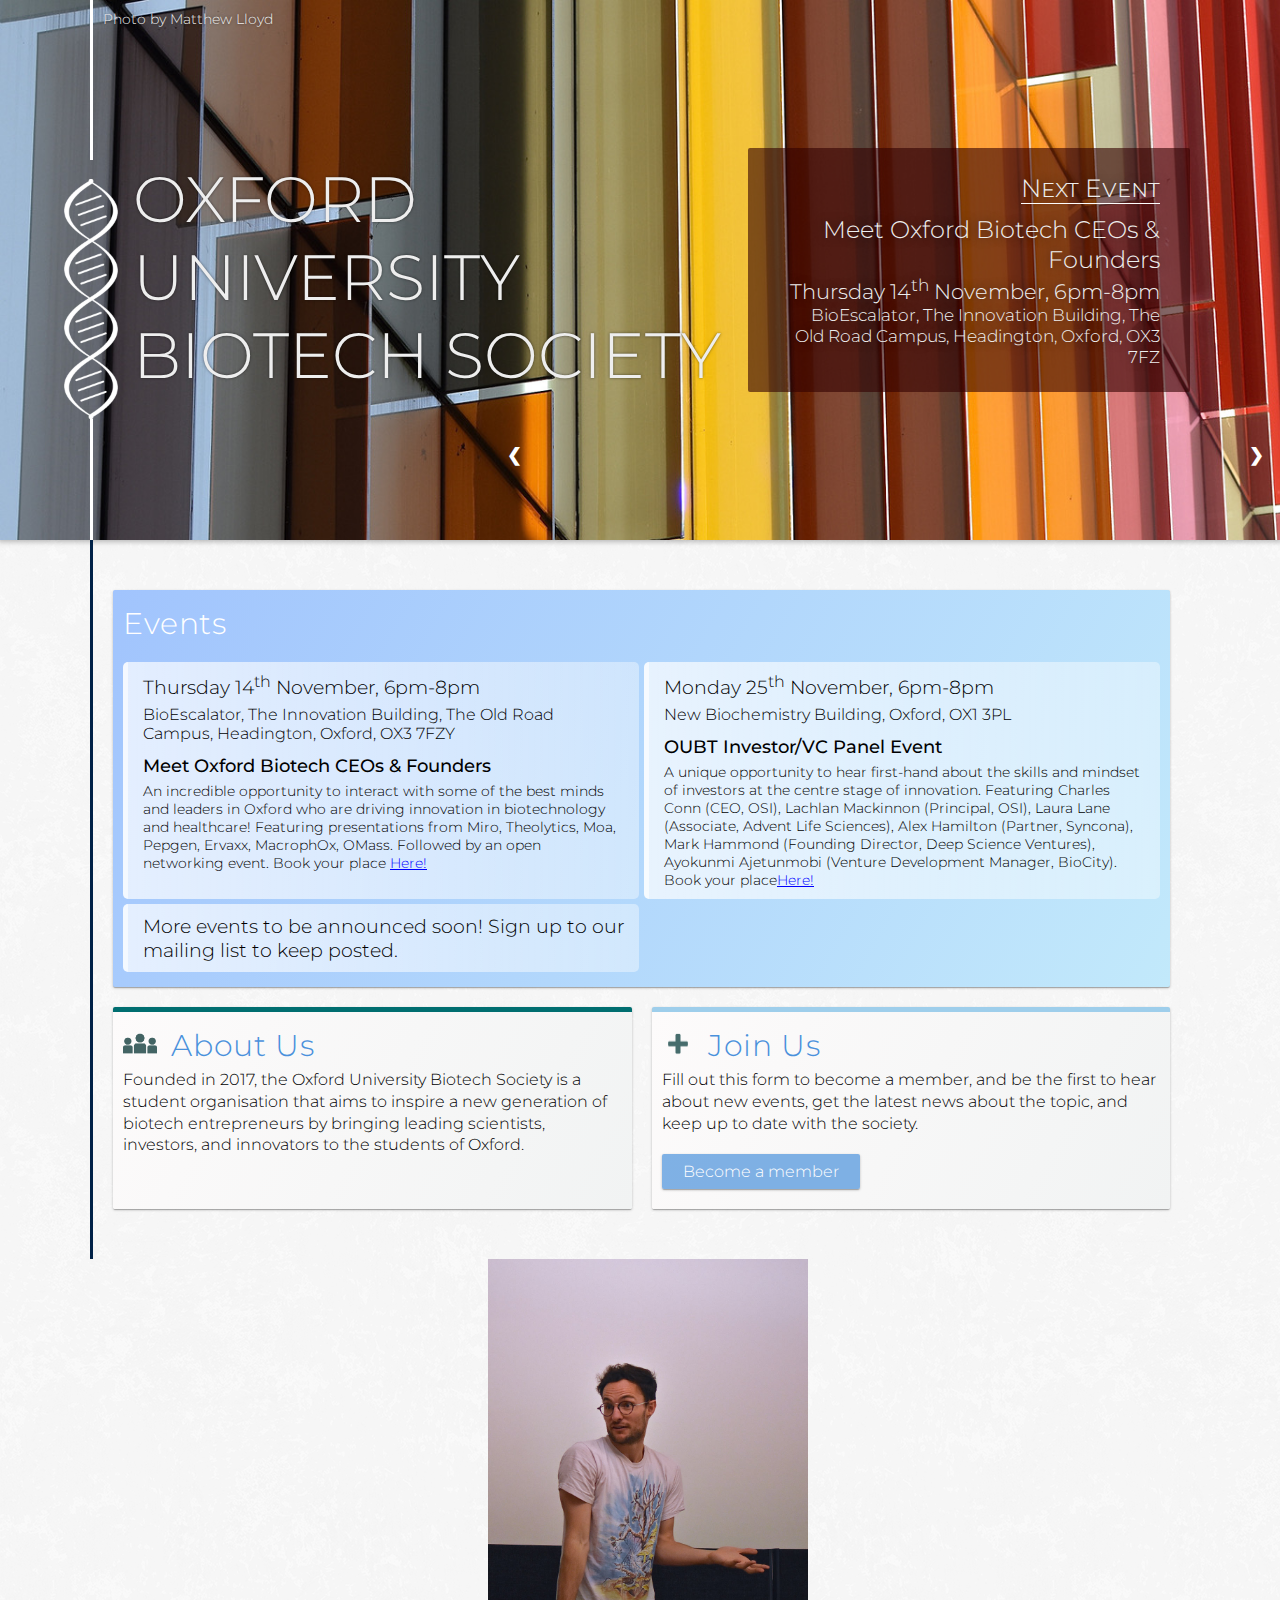
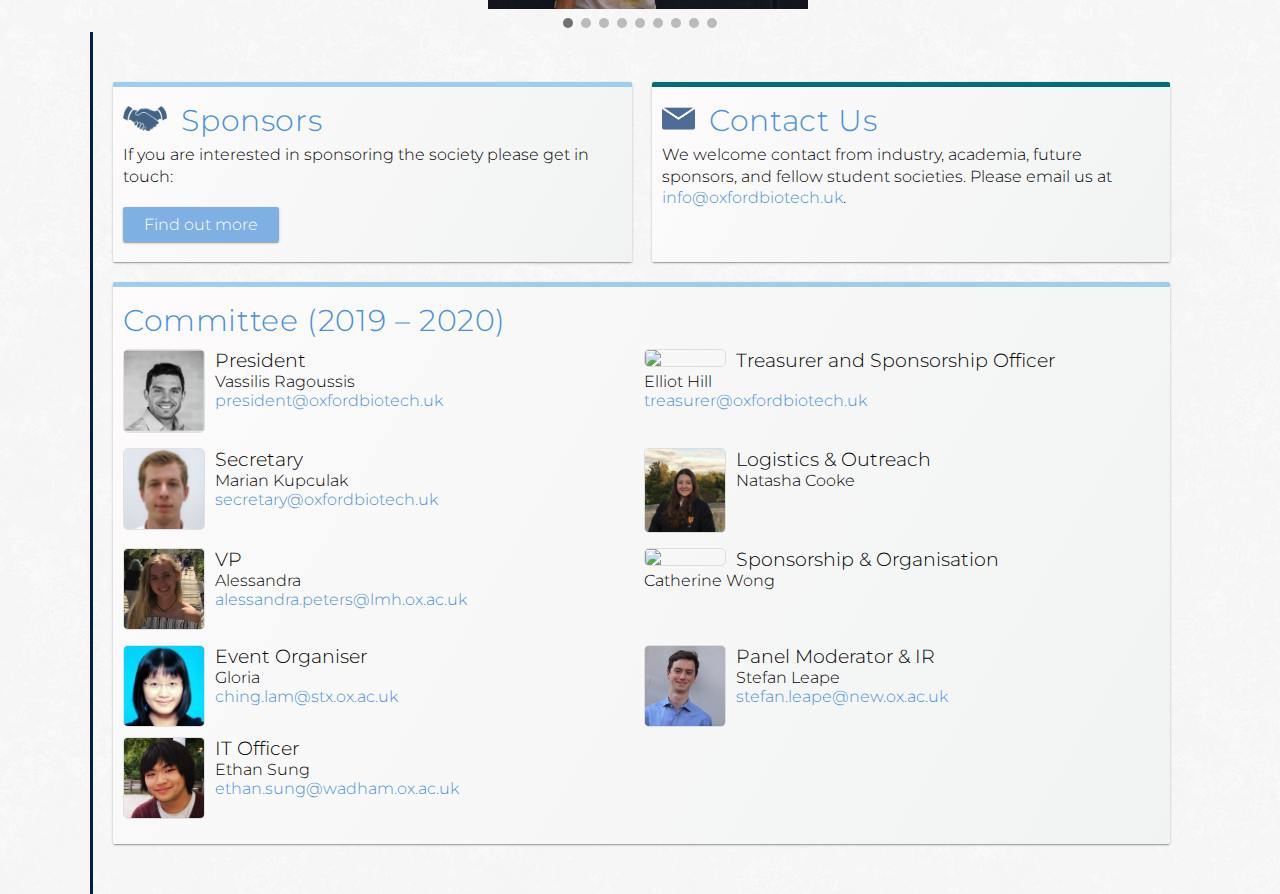
==== index.html @ a78c8190 "Update index.html" ====
<!DOCTYPE html>
<html>

<head>
  <meta charset="UTF-8">
  <link href="https://fonts.googleapis.com/css?family=Montserrat:300,500" rel="stylesheet">
  <meta name="description" content="For Oxford University Biotech society">
  <meta name="keywords" content="oxford,biotech,society,university,student,oubt">
  <meta name="author" content="Michael Agius, Ethan Sung">
  <meta name="viewport" content="width=device-width, initial-scale=1.0">
  <title>OUBT</title>
  <link rel="stylesheet" href="css/main.css"> 
  <script src="https://cdnjs.cloudflare.com/ajax/libs/velocity/1.4.1/velocity.min.js"></script>
  <script src="https://cdnjs.cloudflare.com/ajax/libs/svg.js/2.5.1/svg.min.js"></script>

  <link rel="apple-touch-icon" sizes="180x180" href="/favs/apple-touch-icon.png">
  <link rel="icon" type="image/png" sizes="32x32" href="/favs/favicon-32x32.png">
  <link rel="icon" type="image/png" sizes="16x16" href="/favs/favicon-16x16.png">
  <link rel="manifest" href="/favs/manifest.json">
  <link rel="mask-icon" href="/favs/safari-pinned-tab.svg" color="#5bbad5">
  <link rel="shortcut icon" href="/favs/favicon.ico">
  <meta name="msapplication-config" content="/favs/browserconfig.xml">
  <meta name="theme-color" content="#ffffff">


</head>

<body>

  <header class="fullheader">
    <cable-holder>
      <logo-box>
        <logo-cable>
          <div id="biochemcredit">Photo by Matthew Lloyd</div>
        </logo-cable>
        <logo-strand>
          <img src="img/strandc.png">
          <h1>OXFORD UNIVERSITY BIOTECH SOCIETY</h1>
        </logo-strand>
        <logo-cable></logo-cable>
      </logo-box>
      <events-box>
        <h2>Next Event</h2>
        <div>
          <h3>Meet Oxford Biotech CEOs & Founders</h3>
          <h4>Thursday 14<sup>th</sup> November, 6pm-8pm</h4>
          <h5>BioEscalator, The Innovation Building, The Old Road Campus, Headington, Oxford, OX3 7FZ</h5>
          <!--          <h3>Stay Tuned for Next Term's Events!</h3> -->
        </div>
      </events-box>
    </cable-holder>
  </header>


  <main>

    <cable-holder>

      <section id="events">
        <h2>Events</h2>
        <ul>
          <li>
            <h3>Thursday 14<sup>th</sup> November, 6pm-8pm</h3>
            <h4>BioEscalator, The Innovation Building, The Old Road Campus, Headington, Oxford, OX3 7FZY</h4>
            <h5>Meet Oxford Biotech CEOs & Founders</h5>
            <h6>An incredible opportunity to interact with some of the best minds and leaders in Oxford who are driving innovation in biotechnology and healthcare! Featuring presentations from Miro, Theolytics, Moa, Pepgen, Ervaxx, MacrophOx, OMass. Followed by an open networking event. Book your place <a href="https://www.eventbrite.co.uk/e/meet-oxford-biotech-ceofounders-tickets-78902229693?aff=efbeventtix&fbclid=IwAR2oXAHa-1IKTQLkLcfexaRBzuz7FsBGlsLrNlC8QGbNx_ZVwTmQ1CDhz5w">Here!</a></h6>
          </li>
	<li>
            <h3>Monday 25<sup>th</sup> November, 6pm-8pm</h3>
            <h4>New Biochemistry Building, Oxford, OX1 3PL</h4>
            <h5>OUBT Investor/VC Panel Event</h5>
            <h6>A unique opportunity to hear first-hand about the skills and mindset of investors at the centre stage of innovation. Featuring Charles Conn (CEO, OSI), Lachlan Mackinnon (Principal, OSI), Laura Lane (Associate, Advent Life Sciences), Alex Hamilton (Partner, Syncona), Mark Hammond (Founding Director, Deep Science Ventures), Ayokunmi Ajetunmobi (Venture Development Manager, BioCity). Book your place<a href="https://www.eventbrite.co.uk/e/oubt-investorvc-panel-event-tickets-78902352059?aff=efbeventtix&fbclid=IwAR2W2xyjteik96_pgnoznPZyAW9gqNiZCUqIcnD159qOaJvFdDyKeur6Wcc">Here!</a></h6>
          </li>
	<li>
		<h3>More events to be announced soon! Sign up to our mailing list to keep posted.</h3>
	</li>
	  </ul>
      </section>

      <section id="about">
        <img src="img/iabout.png">
        <h2>About Us</h2>
        <p>Founded in 2017, the Oxford University Biotech Society is a student organisation that aims to inspire a new generation of biotech entrepreneurs by bringing leading scientists, investors, and innovators to the students of Oxford.</p>
        <p>&nbsp;</p>
      </section>
      <section id="join">
        <img src="img/ijoin.png">
        <h2>Join Us</h2>
        <p>Fill out this form to become a member, and be the first to hear about new events, get the latest news about the topic, and keep up to date with the society.</p>
        <a class="button" href="https://forms.gle/YKcqZ9dupwPC4CdC8">Become a member</a>
      </section>

    </cable-holder>
</main>

<aside>
	<cable-holder>
		<div class ="mySlides fade">
			<img src="img/photos/t1s.jpg">
		</div>
		<div class ="mySlides fade">
			<img src="img/photos/nn4.JPG">
		</div>
		<div class ="mySlides fade">     
			<img src="img/photos/bmt1.JPG">
		</div>
		<div class ="mySlides fade">
			<img src="img/photos/oxb1.JPG">
		</div>
		<div class ="mySlides fade">
			<img src="img/photos/ff1.jpg">
		</div>
		<div class ="mySlides fade">
			<img src="img/photos/adapt1.JPG">
		</div>
		<div class ="mySlides fade">
			<img src="img/photos/t2s.jpg">
		</div>
		<div class ="mySlides fade">
			<img src="img/photos/t1a.jpg">
		</div>
		<div class ="mySlides fade">
			<img src="img/photos/t1c.jpg">
		</div>
		<a class="prev" onclick="plusSlides(-1)">&#10094;</a>
		<a class="next" onclick="plusSlides(1)">&#10095;</a>
		<div style="text-align:center">
			<span class="dot" onclick="currentSlide(1)"></span> 
			<span class="dot" onclick="currentSlide(2)"></span> 
			<span class="dot" onclick="currentSlide(3)"></span>
			<span class="dot" onclick="currentSlide(4)"></span> 
			<span class="dot" onclick="currentSlide(5)"></span> 
			<span class="dot" onclick="currentSlide(6)"></span> 
			<span class="dot" onclick="currentSlide(7)"></span> 
			<span class="dot" onclick="currentSlide(8)"></span>
			<span class="dot" onclick="currentSlide(9)"></span>
		</div>
		<script>
			var slideIndex = 1;
			showSlides(slideIndex);
			function plusSlides(n) {
			  showSlides(slideIndex += n);
			}
			function currentSlide(n) {
			  showSlides(slideIndex = n);
			}
			function showSlides(n) {
			  var i;
			  var slides = document.getElementsByClassName("mySlides");
			  var dots = document.getElementsByClassName("dot");
			  if (n > slides.length) {slideIndex = 1}    
			  if (n < 1) {slideIndex = slides.length}
			  for (i = 0; i < slides.length; i++) {
				  slides[i].style.display = "none";  
			  }
			  for (i = 0; i < dots.length; i++) {
				  dots[i].className = dots[i].className.replace(" active", "");
			  }
			  slides[slideIndex-1].style.display = "block";  
			  dots[slideIndex-1].className += " active";
			}
		</script>
	</cable-holder>
</aside>
</main>

<main>
	<cable-holder>
	      <section id="sponsors">
		<img src="img/isponsors.png">
		<h2>Sponsors</h2>
		<p id="oxfogrant"><a href="https://www.oxfordfoundry.ox.ac.uk/news/2018-10-22-boosting-entrepreneurship-oxford"></a></p>
		<p id="merckm"><a href="https://www.merckgroup.com"></a></p>
		<p>If you are interested in sponsoring the society please get in touch:</p>
		<a class="button" href="sponsors">Find out more</a>
	      </section>
	      <section id="contact">
		<img src="img/icontact.png">
		<h2>Contact Us</h2>
		<p>We welcome contact from industry, academia, future sponsors, and fellow student societies. Please email us at <a class="email" href="#">info@oxfordbiotech.uk</a>.</p>
	      </section>

	      <section id="committee">
		<h2>Committee (2019 – 2020)</h2>
		<ul>
		  <li>
		    <img src="img/com/Vas1.PNG">
		    <div>
		      <h3>President</h3>
		      <p>Vassilis Ragoussis</p>
		      <a class="email" href="#">president@oxfordbiotech.uk</a>
		    </div>
		    <col-spacer></col-spacer>
		  </li>

		  <li>
		    <img src="img/com/Elliot.jpg">
		    <div>
		      <h3>Treasurer and Sponsorship Officer</h3>
		      <p>Elliot Hill</p>
		      <a class="email" href="#">treasurer@oxfordbiotech.uk</a>
		    </div>
		    <col-spacer></col-spacer>
		  </li>

		  <li>
		    <img src="img/com/Marian.png">
		    <div>
		      <h3>Secretary</h3>
		      <p>Marian Kupculak</p>
		      <a class="email" href="#">secretary@oxfordbiotech.uk</a>
		    </div>
		    <col-spacer></col-spacer>
		  </li>

		  <li>
		    <img src="img/com/Natasha.png">
		    <div>
		      <h3>Logistics & Outreach</h3>
		      <p>Natasha Cooke</p>
		      <a class="email" href="#"></a>
		    </div>
		    <col-spacer></col-spacer>
		  </li>
		  <li>
		    <img src="img/com/Alessandra.png">
		    <div>
		      <h3>VP</h3>
		      <p>Alessandra</p>
		      <a class="email" href="#">alessandra.peters@lmh.ox.ac.uk</a>
		    </div>
		    <col-spacer></col-spacer>
		  </li>
		  <li>
		    <img src="img/com/Catherine.jpg">
		    <div>
		      <h3>Sponsorship & Organisation</h3>
		      <p>Catherine Wong</p>
		      <a class="email" href="#"></a>
		    </div>
		    <col-spacer></col-spacer>
		  </li>
		  <li>
		    <img src="img/com/Gloria.png">
		    <div>
		      <h3>Event Organiser</h3>
		      <p>Gloria</p>
		      <a class="email" href="#">ching.lam@stx.ox.ac.uk</a>
		    </div>
		    <col-spacer></col-spacer>
		  </li>
		  <li>
		    <img src="img/com/Stefan.jpg">
		    <div>
		      <h3>Panel Moderator & IR</h3>
		      <p>Stefan Leape</p>
		      <a class="email" href="#">
stefan.leape@new.ox.ac.uk</a>
		    </div>
		    <col-spacer></col-spacer>
		  </li>			
			</ul>
		    <li>
		    <img src="img/com/Ethan.jpg">
		    <div>
		      <h3>IT Officer</h3>
		      <p>Ethan Sung</p>
		      <a class="email" href="#">ethan.sung@wadham.ox.ac.uk</a>
		    </div>
		    <col-spacer></col-spacer>
		  </li>			
			</ul>
	      </section>
    </cable-holder>
  </main>

  <script>
    for (let x of Array.from(document.getElementsByClassName("email"))) {
      x.href = "mailto:" + x.innerHTML;
    }
  </script>
</body>

</html>
---- css/main.css ----
* {
  border: 0;
  padding: 0;
  margin: 0;
}

body {
  font-family: 'Montserrat', sans-serif;
  -webkit-box-sizing: border-box;
  box-sizing: border-box;
  font-size: 100%;
  /* subtle patterns */
  background-image: url(../img/white_wall_hash_@2X.png);
  background-size: 500px;
  display: -webkit-box;
  display: -ms-flexbox;
  display: flex;
  -webkit-box-pack: start;
      -ms-flex-pack: start;
          justify-content: flex-start;
  -webkit-box-align: stretch;
      -ms-flex-align: stretch;
          align-items: stretch;
  -webkit-box-orient: vertical;
  -webkit-box-direction: normal;
      -ms-flex-direction: column;
          flex-direction: column;
  min-height: 100vh;
}

h1,
h2,
h3,
h4,
h5,
h6,
body {
  font-weight: 300;
}

header {
  background: rgb(0, 33, 71);
  color: #eee;
}

cable-holder {
  display: block;
  margin: 0 auto;
  max-width: 1100px;
  -webkit-box-sizing: border-box;
  box-sizing: border-box;
  width: 95%;
}

.slideshow-container {
  -webkit-box-align: center;
      -ms-flex-align: center;
          align-items: center;  width: auto;
  position: absolute;
  margin: auto;
}

.prev, .next {
  	text-align: left;
	cursor: pointer;
  position: absolute;
  top: 50%;
  width: auto;
  padding: 16px;
  margin-top: -22px;
  color: white;
  font-weight: bold;
  font-size: 18px;
  transition: 0.6s ease;
  border-radius: 0 3px 3px 0;
  user-select: none;
}

.next {
  right: 0;
  border-radius: 3px 0 0 3px;
}

.prev:hover, .next:hover {
  background-color: rgba(0,0,0,0.8);
}

.caption {
  color: #black;
  font-size: 15px;
  padding: 2px 2px;
  position: relative;
  width: 100%;
  text-align: center;
}

.dot {
  cursor: pointer;
  height: 10px;
  width: 10px;
  margin: 0 2px;
  background-color: #bbb;
  border-radius: 50%;
  display: inline-block;
  transition: background-color 0.6s ease;
}

.active, .dot:hover {
  background-color: #717171;
}

.fade {
  -webkit-animation-name: fade;
  -webkit-animation-duration: 1.5s;
  animation-name: fade;
  animation-duration: 1.5s;
}

@-webkit-keyframes fade {
  from {opacity: .4} 
  to {opacity: 1}
}

@keyframes fade {
  from {opacity: .4} 
  to {opacity: 1}
}

@media only screen and (max-width: 500px) {
  cable-holder {
    width: 100%;
  }
}

.email {
  text-decoration: none;
  -webkit-transition: all 0.2s ease-in-out;
  -o-transition: all 0.2s ease-in-out;
  transition: all 0.2s ease-in-out;
  border-bottom: 1px solid transparent;
  color: rgb(72, 145, 220);
}

.email:hover {
  border-bottom: 1px solid rgb(72, 145, 220);
}

input {
  display: inline-block;
  border: 1px solid rgba(0, 0, 0, 0.3);
  padding: 7px 15px;
  font-size: 1em;
  border-radius: 4px;
  font-weight: 300;
  margin: 10px 10px 10px 0;
  outline: none;
  max-width: 90%;
  -webkit-transition: all 0.2s ease-in-out;
  -o-transition: all 0.2s ease-in-out;
  transition: all 0.2s ease-in-out;
}

input:focus,
input:hover {
  border-color: rgba(0, 0, 0, 0.6);
}

header {
  background-image: url("/img/backs/biochemfull.jpg");
  background-size: 100%;
  background-size: cover;
  background-attachment: fixed;
  background-repeat: no-repeat;
  text-shadow: 0 0 3px rgba(0, 0, 0, 0.5);
  -webkit-box-shadow: 0 0 5px 2px rgba(0,0,0,0.25);
          box-shadow: 0 0 5px 2px rgba(0,0,0,0.25);
}

header>cable-holder {
  display: -webkit-box;
  display: -ms-flexbox;
  display: flex;
  -webkit-box-pack: justify;
      -ms-flex-pack: justify;
          justify-content: space-between;
  -webkit-box-align: center;
      -ms-flex-align: center;
          align-items: center;
  -webkit-box-orient: horizontal;
  -webkit-box-direction: normal;
      -ms-flex-direction: row;
          flex-direction: row;
}

@media only screen and (max-width:2880px) and (max-height: 1920px) {
  header {
    background-image: url(/img/backs/biochem2880.jpg);
  }
}

@media only screen and (max-width: 1920px) and (max-height: 1280px) {
  header {
    background-image: url(/img/backs/biochem1920.jpg);
  }
}

@media only screen and (max-width:1440px) and (max-height: 960px) {
  header {
    background-image: url(/img/backs/biochem1440.jpg);
  }
}

@media (-webkit-min-device-pixel-ratio: 1.25),
(-o-min-device-pixel-ratio: 5/4),
(min-resolution: 120dpi) {
  @media only screen and (max-width: 1440px) and (max-height: 960px) {
    header {
      background-image: url(/img/backs/biochem2880.jpg);
    }
  }
  @media only screen and (max-width: 960px) and (max-height: 640px) {
    header {
      background-image: url(/img/backs/biochem1920.jpg);
    }
  }
  @media only screen and (max-width:720px) and (max-height: 480px) {
    header {
      background-image: url(/img/backs/biochem1440.jpg);
    }
  }
}

logo-box {
  display: -webkit-box;
  display: -ms-flexbox;
  display: flex;
  -webkit-box-orient: vertical;
  -webkit-box-direction: normal;
      -ms-flex-direction: column;
          flex-direction: column;
  min-height: 60vh;
  position: relative;
}

logo-border {
  position: absolute;
  border: 1px solid white;
  height: 32vh;
  width: 32vh;
  left: -5vh;
}

logo-strand {
  display: -webkit-box;
  display: -ms-flexbox;
  display: flex;
  -webkit-box-pack: center;
  -ms-flex-pack: center;
  justify-content: center;
  -webkit-box-align: end;
  -ms-flex-align: end;
  align-items: flex-end;
}

@-webkit-keyframes spin {
  from {
    -webkit-transform: rotateY(80deg);
            transform: rotateY(80deg);
/*    transform: translateX(26px);*/
/*    transform: scaleX(0.01);*/
/*    opacity: 0;*/
  }
  to {
    -webkit-transform: rotateY(0);
            transform: rotateY(0);
/*    opacity: 1;*/
/*    transform: translateX(0);*/
/*    transform: scaleX(1);*/
  }
}

@keyframes spin {
  from {
    -webkit-transform: rotateY(80deg);
            transform: rotateY(80deg);
/*    transform: translateX(26px);*/
/*    transform: scaleX(0.01);*/
/*    opacity: 0;*/
  }
  to {
    -webkit-transform: rotateY(0);
            transform: rotateY(0);
/*    opacity: 1;*/
/*    transform: translateX(0);*/
/*    transform: scaleX(1);*/
  }
}

@-webkit-keyframes fadegrow {
  0% {
    opacity: 0;
    -webkit-transform: translateY(50px);
            transform: translateY(50px);
  }
  30% {
    opacity: 0;
  }
  90% {
    opacity: 1;
    -webkit-transform: translateY(0);
            transform: translateY(0);
  }
}

@keyframes fadegrow {
  0% {
    opacity: 0;
    -webkit-transform: translateY(50px);
            transform: translateY(50px);
  }
  30% {
    opacity: 0;
  }
  90% {
    opacity: 1;
    -webkit-transform: translateY(0);
            transform: translateY(0);
  }
}

logo-strand>img {
  height: 240px;
  margin-left: -26px;
  margin-right: 10px;
/*  animation: spin 1s cubic-bezier(0.96, 0.19, 0.56, 0.7);*/
  -webkit-animation: spin 1.5s ease;
          animation: spin 1.5s ease;
}

logo-cable {
  -webkit-box-flex: 2;
      -ms-flex: 2;
          flex: 2;
  border-left: 3px solid white;
  min-height: 20px;
}

#biochemcredit {
  padding: 10px;
  font-size: 0.9em;
}

logo-strand>h1 {
  font-size: 4em;
  margin-left: 5px;
  margin-bottom: 25px;
  -webkit-animation: fadegrow 1s ease;
          animation: fadegrow 1s ease;
}

.fullheader events-box {
  background: rgba(50, 0, 0, 0.6);
  border-radius: 2px;
  padding: 25px 30px 25px 40px;
}

events-box {
  text-align: right;
  font-size: 1.3em;
  padding-right: 30px;
  display: block;
  -ms-flex-item-align: center;
  -ms-grid-row-align: center;
  align-self: center;
  /*  padding-bottom: 50px;*/
  text-shadow: 0 0 10px rgba(0, 0, 0, 0.5);
}

events-box>h2 {
  font-variant: small-caps;
  display: inline-block;
  margin-bottom: 10px;
  font-size: 1.2em;
  border-bottom: 1px solid white;
}

events-box>h3 {
  margin-bottom: 5px;
}

events-box>p {
  font-variant: small-caps;
  padding: 5px 0;
  font-size: 1.1em;
  text-align: right;
}

@media only screen and (max-width: 700px) {
  header>cable-holder {
    display: block;
  }
  events-box {
    text-align: left;
    border-left: 3px solid white;
    padding: 20px 5px 20px 10px;
    background: none !important;
  }
  logo-box {
    display: inline-block;
    min-height: 0;
  }
  logo-strand>h1 {
    font-size: 3.5em;
  }
  .fullheader logo-box {
    min-height: 0;
  }
  #biochemcredit {
    border-left: 3px solid white;
  }
}

main {
  -webkit-box-flex: 2;
  -ms-flex: 2;
  flex: 2;
  display: -webkit-box;
  display: -ms-flexbox;
  display: flex;
  -webkit-box-align: stretch;
  -ms-flex-align: stretch;
  align-items: stretch;
  -webkit-box-pack: center;
  -ms-flex-pack: center;
  justify-content: center;
}

main>cable-holder {
  border-left: 3px solid rgb(0, 33, 71);
  padding: 50px 20px;
  display: -ms-grid;
  display: grid;
  -ms-grid-columns: (1fr)[2];
  grid-template-columns: repeat(2, 1fr);
  grid-auto-rows: auto;
  grid-gap: 20px;
}

#events,
#committee {
  -ms-grid-column: 1;
  -ms-grid-column-span: 2;
  grid-column: 1 / 3;
  -ms-flex-item-align: start;
  align-self: flex-start;
}

section {
  -webkit-box-flex: 1;
  -ms-flex: 1;
  flex: 1;
  -webkit-box-sizing: border-box;
  box-sizing: border-box;

  -webkit-box-shadow: rgba(0, 0, 0, 0.2) 0px 1px 3px 0px, rgba(0, 0, 0, 0.137255) 0px 1px 1px 0px, rgba(0, 0, 0, 0.117647) 0px 2px 1px -1px;
  box-shadow: rgba(0, 0, 0, 0.2) 0px 1px 3px 0px, rgba(0, 0, 0, 0.137255) 0px 1px 1px 0px, rgba(0, 0, 0, 0.117647) 0px 2px 1px -1px;
  padding: 15px 10px;
  border-radius: 2px;
  background-image: -webkit-linear-gradient(330deg, #fdfbfb 0%, #f1f3f3 100%);
  background-image: -o-linear-gradient(330deg, #fdfbfb 0%, #f1f3f3 100%);
  background-image: linear-gradient(120deg, #fdfbfb 0%, #f1f3f3 100%);
  background-color: #fdfbfb;
  /*  background-color: red;*/
  background-repeat: no-repeat;
  -webkit-transition: all 0.3s ease-in-out;
  -o-transition: all 0.3s ease-in-out;
  transition: all 0.3s ease-in-out;
  position: relative;
  -webkit-animation: fadegrow 1s ease-in-out;
          animation: fadegrow 1s ease-in-out;
}

section:hover {
  background-position: 1200px 0;
}

section>img {
  height: 1.6em;
  display: inline-block;
  margin-right: 10px;
  opacity: 0.8;
}

section>a {
  padding: 7px 20px;
  margin: 15px 15px 5px 0;
  font-size: 1em;
  -webkit-transition: all 0.2s ease-in-out;
  -o-transition: all 0.2s ease-in-out;
  transition: all 0.2s ease-in-out;
  border-radius: 2px;
  text-decoration: none;
  display: inline-block;
  background: rgba(74, 145, 220, 0.7);
  color: white;
  -webkit-box-shadow: rgba(0, 0, 0, 0.2) 0px 1px 3px 0px, rgba(0, 0, 0, 0.137255) 0px 1px 1px 0px, rgba(0, 0, 0, 0.117647) 0px 2px 1px -1px;
          box-shadow: rgba(0, 0, 0, 0.2) 0px 1px 3px 0px, rgba(0, 0, 0, 0.137255) 0px 1px 1px 0px, rgba(0, 0, 0, 0.117647) 0px 2px 1px -1px;
  border: 1px solid transparent;
  cursor: pointer;
}

section>a:hover {
  background: white;
  color: rgb(74, 145, 220);
  border: 1px solid rgba(74, 145, 220, 0.5);
}

section>a:active {
  -webkit-box-shadow: 0 0 5px rgba(0, 0, 0, 0.3) inset;
          box-shadow: 0 0 5px rgba(0, 0, 0, 0.3) inset;
}

#merckm>a>img {
  opacity: 1;
  position: absolute;
  height: 1.8em;
}

#merckm {
  bottom: 40px;
  right: 80px;
  position: absolute;
}
#oxfogrant>a>img {
  opacity: 1;
  position: absolute;
  height: 1.8em;
}

#oxfogrant {
  bottom: 40px;
  right: 275px;
  position: absolute;
}

section:nth-child(odd) {
  border-top: 5px solid rgb(158, 206, 235);
}

section:nth-child(even) {
  border-top: 5px solid rgb(0, 110, 112);
}

section>h2 {
  font-family: 'Montserrat', sans-serif;
  font-size: 1.9em;
  display: inline-block;
  letter-spacing: 0.02em;
  color: rgb(74, 145, 220);
}

section>p {
  line-height: 1.35em;
  clear: both;
  margin: 5px 0;
}

section>p>a {
  text-decoration: none;
  -webkit-transition: all 0.2s ease-in-out;
  -o-transition: all 0.2s ease-in-out;
  transition: all 0.2s ease-in-out;
  border-bottom: 1px solid transparent;
  color: rgb(72, 145, 220);
}

section>p>a:hover {
  border-bottom: 1px solid rgb(72, 145, 220);
}

section ul {
  display: -ms-grid;
  display: grid;
  -ms-grid-columns: (1fr)[2];
  grid-template-columns: repeat(2, 1fr);
  grid-gap: 5px;
}

section li {
  list-style-type: none;
  -webkit-column-break-inside: avoid;
  break-inside: avoid;
}

#events,
#faqs{
  background-image: -webkit-linear-gradient(330deg, #a1c4fd 0%, #c2e9fb 100%);
  background-image: -o-linear-gradient(330deg, #a1c4fd 0%, #c2e9fb 100%);
  background-image: linear-gradient(120deg, #a1c4fd 0%, #c2e9fb 100%);
  background-color: #a1c4fd;
  border-top: none;
}

#events h2 {
  margin-bottom: 20px;
  color: white;
}

.posterpage #events h2 {
  font-weight: 500;
}

#events li {
  padding: 10px 15px;
  border-radius: 5px;
  border-left: 5px solid rgba(255, 255, 255, 0.8);
  background: -webkit-gradient(linear, left top, right top, from(rgba(255, 255, 255, 0.7)), to(rgba(255, 255, 255, 0.4)));
  background: -webkit-linear-gradient(left, rgba(255, 255, 255, 0.7), rgba(255, 255, 255, 0.4));
  background: -o-linear-gradient(left, rgba(255, 255, 255, 0.7), rgba(255, 255, 255, 0.4));
  background: linear-gradient(to right, rgba(255, 255, 255, 0.7), rgba(255, 255, 255, 0.4));
}

#events li>a{
  color: black;
  text-decoration: none;
  height: 100%;
  display: block;
}

#events li>a:hover p {
  text-decoration: underline;
}

#events h3 {
	font-size: 1.2em;
}

.notconfirmed {
  opacity: 0.3;
  /*  display: none;*/
}

#events h4 {
/*  font-size: 1em;*/
  font-size: 1em;
  padding: 6px 0;
}

#events h5 {
  font-weight: 500;
  font-size: 1.1em;
 padding: 6px 0;

}

#events h6 {
  font-weight: 300;
  font-size: 0.9em;
}

#events a:link {
	color: blue;
}

#events a:visited {
	color: purple;
}

#events a:hover {
	color: lightblue;
}

@media only screen and (max-width: 700px) {
  main>cable-holder {
    padding: 70px 5px;
    grid-gap: 4px;
  }
  section {
    font-size: 1em;
    padding: 10px;
    margin: 5px 2px 5px 5px;
  }
  #events>ul>li,
  #committee>ul>li,
  section {
    -ms-grid-column: 1;
    -ms-grid-column-span: 2;
    grid-column: 1 / 3;
  }
}

#committee,
#opportunities {
  text-align: left;
}

#committee>h2 {
  margin-bottom: 10px;
}

#committee>h3 {
  font-size: 1em;
}

col-spacer {
  display: block;
  height: 10px;
  clear: both;
}

#committee li img {
  float: left;
  width: 80px;
  margin-right: 10px;
  border-radius: 5px;
  border: 1px solid rgba(0, 0, 0, 0.1);
}

@media only screen and (max-width: 900px) {
  #committee>ul {
    -webkit-column-count: 1;
    column-count: 1;
  }
  #committee li img {
    width: 70px;
  }
}

aside {
  display: block;
  margin: auto;
}



img-scroll {
  display: block;
  overflow-x: scroll;
  overflow-y: hidden;
  white-space: nowrap;
  margin: 0;
  padding: 10px 40px 10px 20px;
}

fade-box {
  display: block;
  height: 100%;
  position: absolute;
  width: 50px;
  top: 0;
  right: 0;
  background: -webkit-gradient(linear, left top, right top, from(transparent), to(rgb(120, 120, 130)));
  background: -webkit-linear-gradient(left, transparent, rgb(120, 120, 130));
  background: -o-linear-gradient(left, transparent, rgb(120, 120, 130));
  background: linear-gradient(to right, transparent, rgb(120, 120, 130));
  /*  border: 1px solid red;*/
}

aside img {
  max-height: 350px;
  margin: 0 -3px;
	  -webkit-box-align: center;
      -ms-flex-align: center;
          align-items: center;  width: auto;
  display: inline-block;
}

footer {
  background: -webkit-gradient(linear, left top, right top, from(#0f69af), color-stop(#0f69af), to(rgb(0, 33, 71)));
  background: -webkit-linear-gradient(left, #0f69af, #0f69af, rgb(0, 33, 71));
  background: -o-linear-gradient(left, #0f69af, #0f69af, rgb(0, 33, 71));
  background: linear-gradient(to right, #0f69af, #0f69af, rgb(0, 33, 71));
  color: #96d7d2;
}

footer>cable-holder {
  border-left: 3px solid #96d7d2;
  padding: 10px 20px;
}

footer .otherside {
  float: right;
  color: white;
}

footer a {
  text-decoration: none;
  color: inherit;
}

footer a:hover {
  text-decoration: underline;
}


@media only screen and (max-width: 800px) {
  footer {
    background: #0f69af;
  }
  footer .otherside {
    display: none;
  }
}
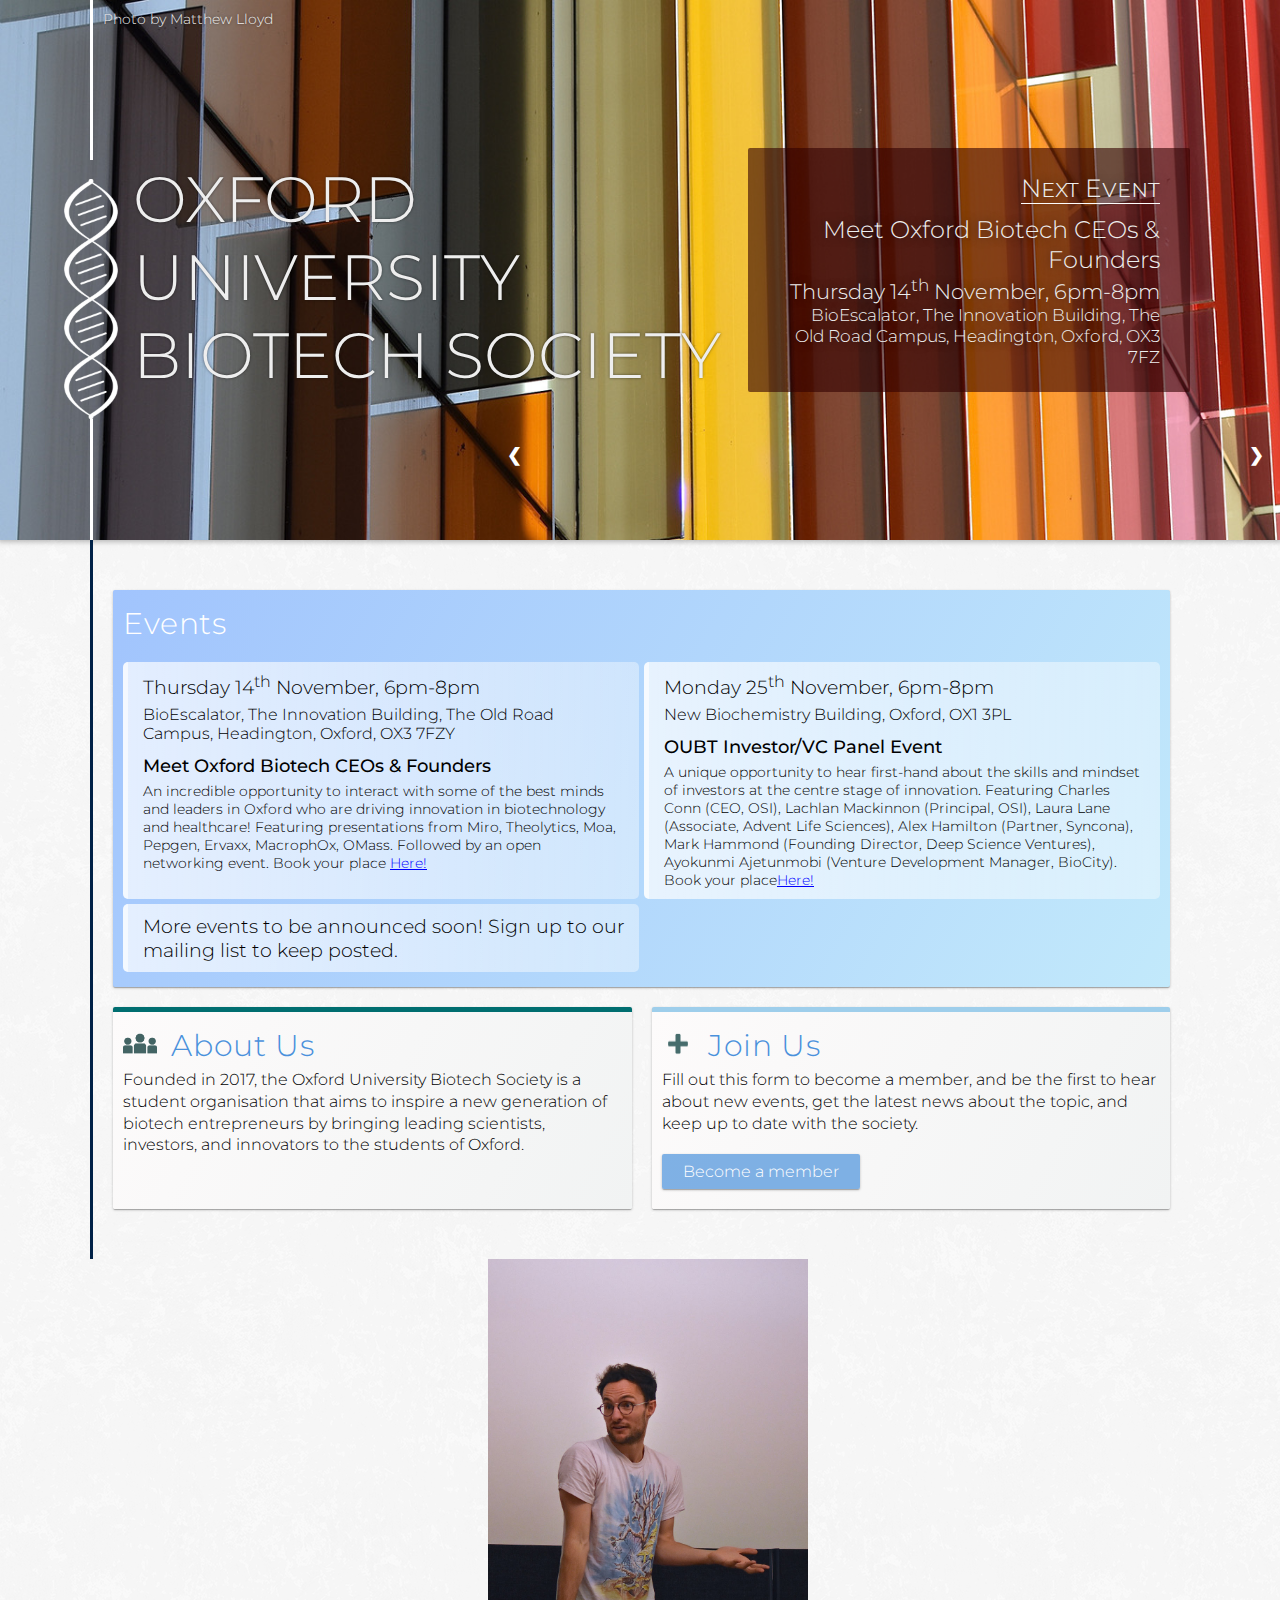
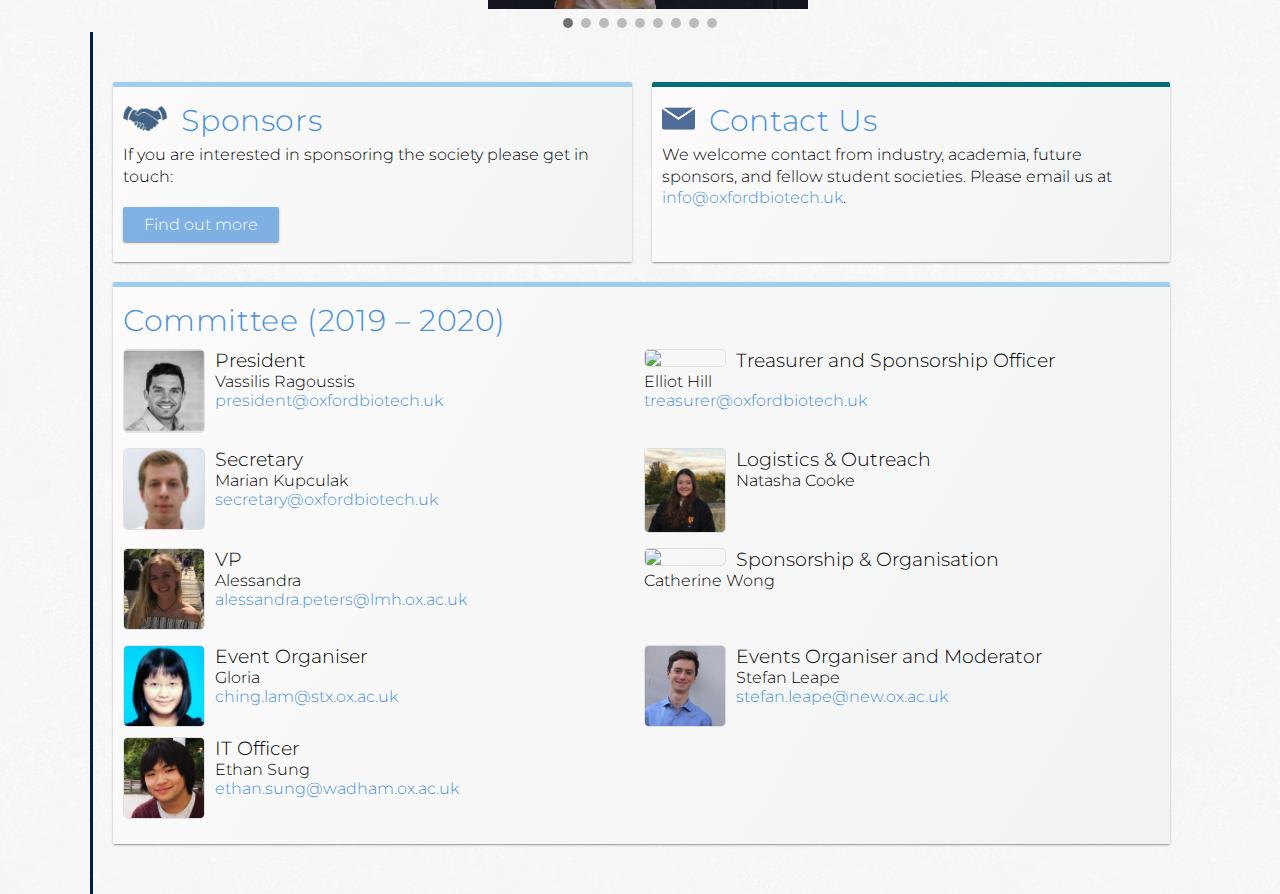
==== commit 27b029c8: "Update index.html" ====
--- a/index.html
+++ b/index.html
@@ -252,7 +252,7 @@
 		  <li>
 		    <img src="img/com/Stefan.jpg">
 		    <div>
-		      <h3>Panel Moderator & IR</h3>
+		      <h3>Events Organiser and Moderator</h3>
 		      <p>Stefan Leape</p>
 		      <a class="email" href="#">
 stefan.leape@new.ox.ac.uk</a>
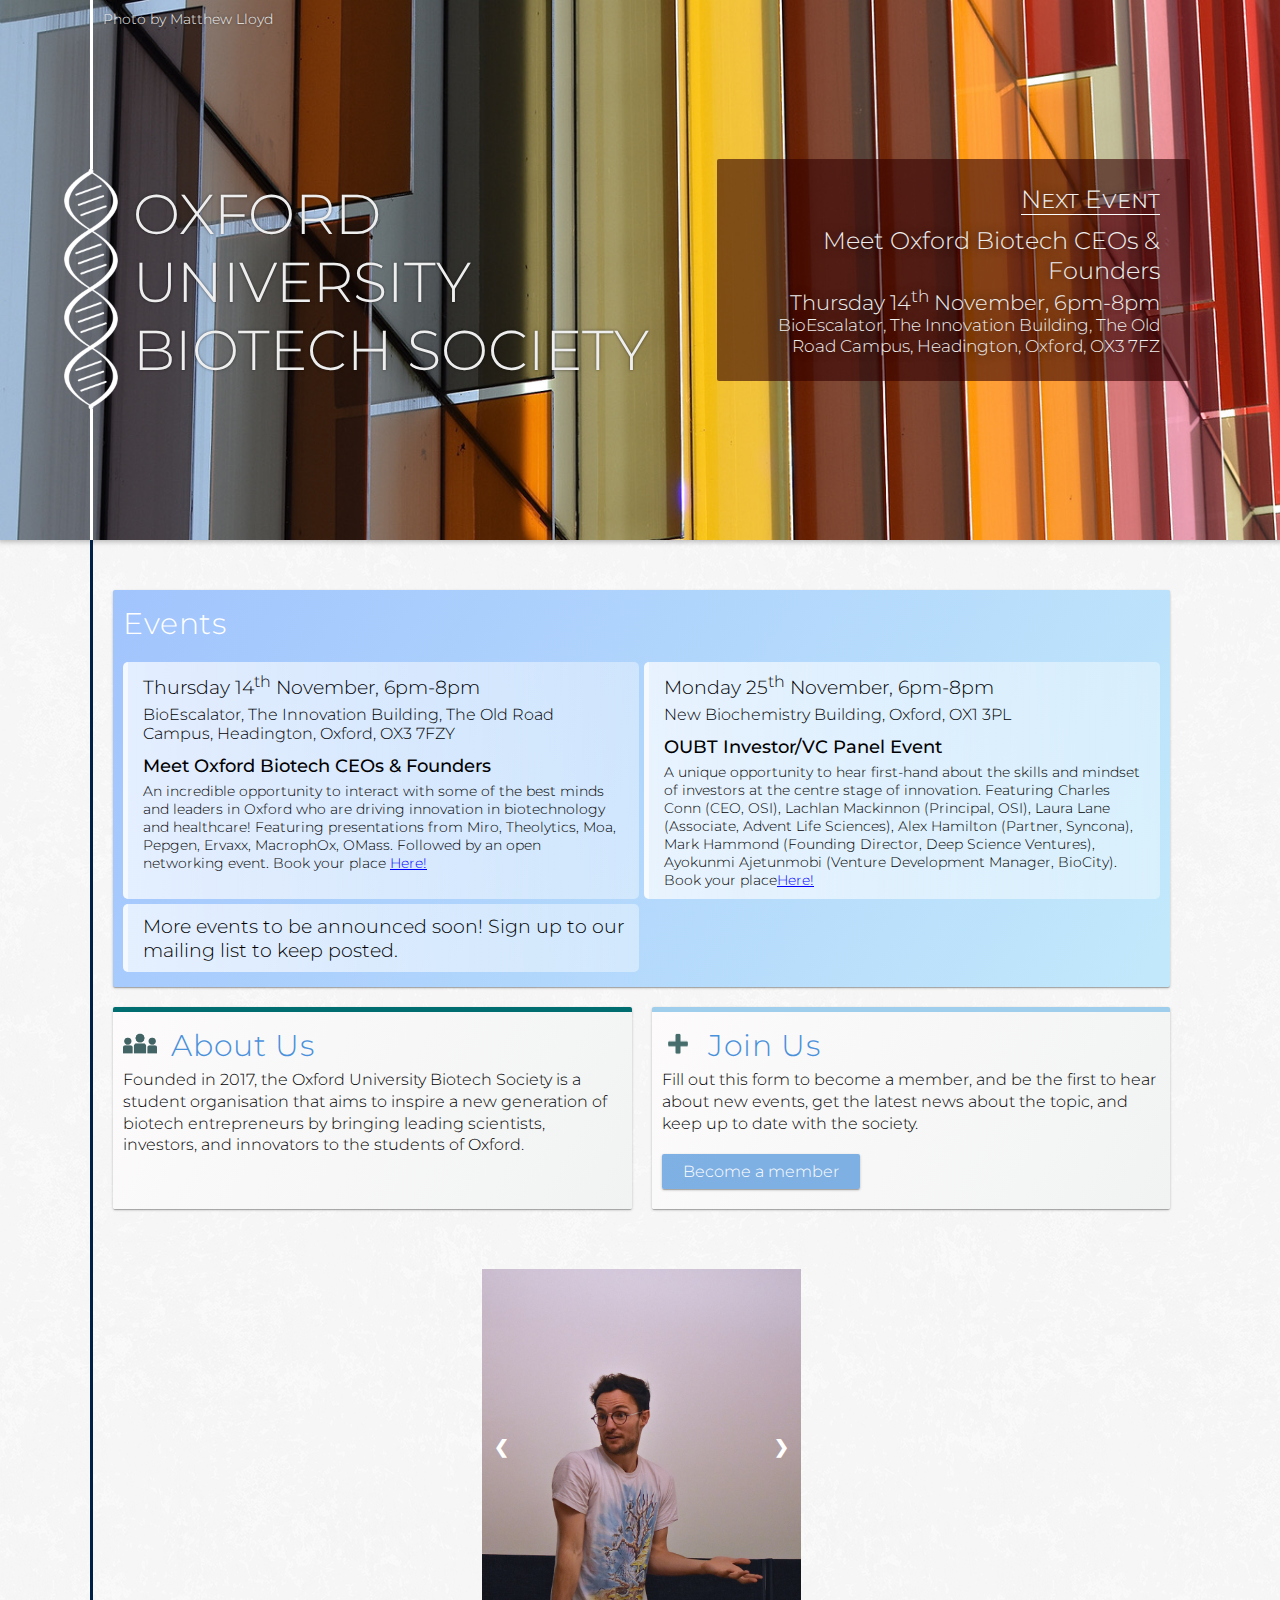
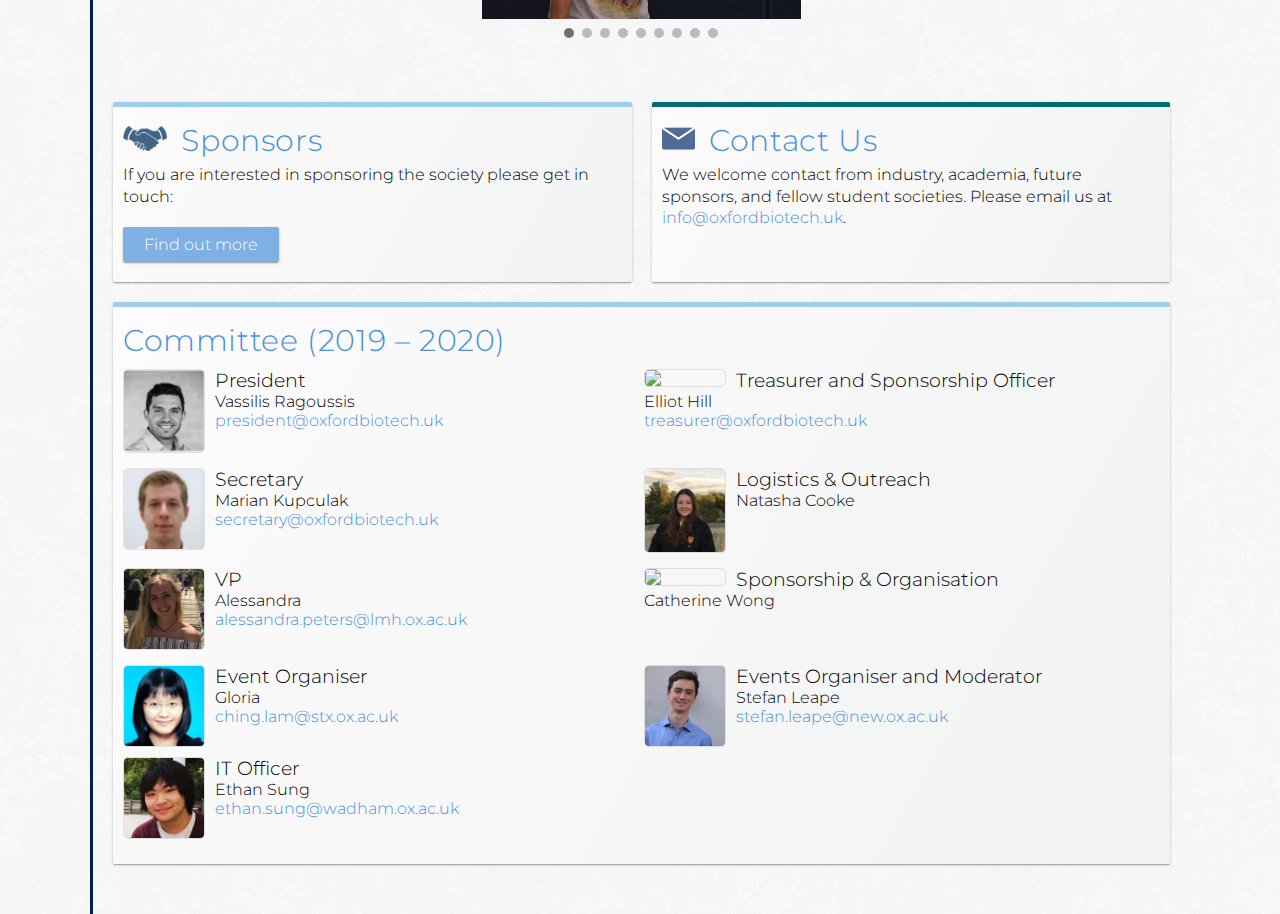
==== commit c8af3c50: "init" ====
--- a/index.html
+++ b/index.html
@@ -2,283 +2,297 @@
 <html>
 
 <head>
-  <meta charset="UTF-8">
-  <link href="https://fonts.googleapis.com/css?family=Montserrat:300,500" rel="stylesheet">
-  <meta name="description" content="For Oxford University Biotech society">
-  <meta name="keywords" content="oxford,biotech,society,university,student,oubt">
-  <meta name="author" content="Michael Agius, Ethan Sung">
-  <meta name="viewport" content="width=device-width, initial-scale=1.0">
-  <title>OUBT</title>
-  <link rel="stylesheet" href="css/main.css"> 
-  <script src="https://cdnjs.cloudflare.com/ajax/libs/velocity/1.4.1/velocity.min.js"></script>
-  <script src="https://cdnjs.cloudflare.com/ajax/libs/svg.js/2.5.1/svg.min.js"></script>
-
-  <link rel="apple-touch-icon" sizes="180x180" href="/favs/apple-touch-icon.png">
-  <link rel="icon" type="image/png" sizes="32x32" href="/favs/favicon-32x32.png">
-  <link rel="icon" type="image/png" sizes="16x16" href="/favs/favicon-16x16.png">
-  <link rel="manifest" href="/favs/manifest.json">
-  <link rel="mask-icon" href="/favs/safari-pinned-tab.svg" color="#5bbad5">
-  <link rel="shortcut icon" href="/favs/favicon.ico">
-  <meta name="msapplication-config" content="/favs/browserconfig.xml">
-  <meta name="theme-color" content="#ffffff">
-
-
+	<meta charset="UTF-8">
+	<link href="https://fonts.googleapis.com/css?family=Montserrat:300,500" rel="stylesheet">
+	<meta name="description" content="For Oxford University Biotech society">
+	<meta name="keywords" content="oxford,biotech,society,university,student,oubt">
+	<meta name="author" content="Michael Agius, Ethan Sung">
+	<meta name="viewport" content="width=device-width, initial-scale=1.0">
+	<title>OUBT</title>
+	<link rel="stylesheet" href="css/main.css">
+	<script src="https://cdnjs.cloudflare.com/ajax/libs/velocity/1.4.1/velocity.min.js"></script>
+	<script src="https://cdnjs.cloudflare.com/ajax/libs/svg.js/2.5.1/svg.min.js"></script>
+	<link rel="apple-touch-icon" sizes="180x180" href="/favs/apple-touch-icon.png">
+	<link rel="icon" type="image/png" sizes="32x32" href="/favs/favicon-32x32.png">
+	<link rel="icon" type="image/png" sizes="16x16" href="/favs/favicon-16x16.png">
+	<link rel="manifest" href="/favs/manifest.json">
+	<link rel="mask-icon" href="/favs/safari-pinned-tab.svg" color="#5bbad5">
+	<link rel="shortcut icon" href="/favs/favicon.ico">
+	<meta name="msapplication-config" content="/favs/browserconfig.xml">
+	<meta name="theme-color" content="#ffffff">
 </head>
 
 <body>
-
-  <header class="fullheader">
-    <cable-holder>
-      <logo-box>
-        <logo-cable>
-          <div id="biochemcredit">Photo by Matthew Lloyd</div>
-        </logo-cable>
-        <logo-strand>
-          <img src="img/strandc.png">
-          <h1>OXFORD UNIVERSITY BIOTECH SOCIETY</h1>
-        </logo-strand>
-        <logo-cable></logo-cable>
-      </logo-box>
-      <events-box>
-        <h2>Next Event</h2>
-        <div>
-          <h3>Meet Oxford Biotech CEOs & Founders</h3>
-          <h4>Thursday 14<sup>th</sup> November, 6pm-8pm</h4>
-          <h5>BioEscalator, The Innovation Building, The Old Road Campus, Headington, Oxford, OX3 7FZ</h5>
-          <!--          <h3>Stay Tuned for Next Term's Events!</h3> -->
-        </div>
-      </events-box>
-    </cable-holder>
-  </header>
-
-
-  <main>
-
-    <cable-holder>
-
-      <section id="events">
-        <h2>Events</h2>
-        <ul>
-          <li>
-            <h3>Thursday 14<sup>th</sup> November, 6pm-8pm</h3>
-            <h4>BioEscalator, The Innovation Building, The Old Road Campus, Headington, Oxford, OX3 7FZY</h4>
-            <h5>Meet Oxford Biotech CEOs & Founders</h5>
-            <h6>An incredible opportunity to interact with some of the best minds and leaders in Oxford who are driving innovation in biotechnology and healthcare! Featuring presentations from Miro, Theolytics, Moa, Pepgen, Ervaxx, MacrophOx, OMass. Followed by an open networking event. Book your place <a href="https://www.eventbrite.co.uk/e/meet-oxford-biotech-ceofounders-tickets-78902229693?aff=efbeventtix&fbclid=IwAR2oXAHa-1IKTQLkLcfexaRBzuz7FsBGlsLrNlC8QGbNx_ZVwTmQ1CDhz5w">Here!</a></h6>
-          </li>
-	<li>
-            <h3>Monday 25<sup>th</sup> November, 6pm-8pm</h3>
-            <h4>New Biochemistry Building, Oxford, OX1 3PL</h4>
-            <h5>OUBT Investor/VC Panel Event</h5>
-            <h6>A unique opportunity to hear first-hand about the skills and mindset of investors at the centre stage of innovation. Featuring Charles Conn (CEO, OSI), Lachlan Mackinnon (Principal, OSI), Laura Lane (Associate, Advent Life Sciences), Alex Hamilton (Partner, Syncona), Mark Hammond (Founding Director, Deep Science Ventures), Ayokunmi Ajetunmobi (Venture Development Manager, BioCity). Book your place<a href="https://www.eventbrite.co.uk/e/oubt-investorvc-panel-event-tickets-78902352059?aff=efbeventtix&fbclid=IwAR2W2xyjteik96_pgnoznPZyAW9gqNiZCUqIcnD159qOaJvFdDyKeur6Wcc">Here!</a></h6>
-          </li>
-	<li>
-		<h3>More events to be announced soon! Sign up to our mailing list to keep posted.</h3>
-	</li>
-	  </ul>
-      </section>
-
-      <section id="about">
-        <img src="img/iabout.png">
-        <h2>About Us</h2>
-        <p>Founded in 2017, the Oxford University Biotech Society is a student organisation that aims to inspire a new generation of biotech entrepreneurs by bringing leading scientists, investors, and innovators to the students of Oxford.</p>
-        <p>&nbsp;</p>
-      </section>
-      <section id="join">
-        <img src="img/ijoin.png">
-        <h2>Join Us</h2>
-        <p>Fill out this form to become a member, and be the first to hear about new events, get the latest news about the topic, and keep up to date with the society.</p>
-        <a class="button" href="https://forms.gle/YKcqZ9dupwPC4CdC8">Become a member</a>
-      </section>
-
-    </cable-holder>
-</main>
-
-<aside>
-	<cable-holder>
-		<div class ="mySlides fade">
-			<img src="img/photos/t1s.jpg">
-		</div>
-		<div class ="mySlides fade">
-			<img src="img/photos/nn4.JPG">
-		</div>
-		<div class ="mySlides fade">     
-			<img src="img/photos/bmt1.JPG">
-		</div>
-		<div class ="mySlides fade">
-			<img src="img/photos/oxb1.JPG">
-		</div>
-		<div class ="mySlides fade">
-			<img src="img/photos/ff1.jpg">
-		</div>
-		<div class ="mySlides fade">
-			<img src="img/photos/adapt1.JPG">
-		</div>
-		<div class ="mySlides fade">
-			<img src="img/photos/t2s.jpg">
-		</div>
-		<div class ="mySlides fade">
-			<img src="img/photos/t1a.jpg">
-		</div>
-		<div class ="mySlides fade">
-			<img src="img/photos/t1c.jpg">
-		</div>
-		<a class="prev" onclick="plusSlides(-1)">&#10094;</a>
-		<a class="next" onclick="plusSlides(1)">&#10095;</a>
-		<div style="text-align:center">
-			<span class="dot" onclick="currentSlide(1)"></span> 
-			<span class="dot" onclick="currentSlide(2)"></span> 
-			<span class="dot" onclick="currentSlide(3)"></span>
-			<span class="dot" onclick="currentSlide(4)"></span> 
-			<span class="dot" onclick="currentSlide(5)"></span> 
-			<span class="dot" onclick="currentSlide(6)"></span> 
-			<span class="dot" onclick="currentSlide(7)"></span> 
-			<span class="dot" onclick="currentSlide(8)"></span>
-			<span class="dot" onclick="currentSlide(9)"></span>
-		</div>
-		<script>
-			var slideIndex = 1;
-			showSlides(slideIndex);
-			function plusSlides(n) {
-			  showSlides(slideIndex += n);
-			}
-			function currentSlide(n) {
-			  showSlides(slideIndex = n);
-			}
-			function showSlides(n) {
-			  var i;
-			  var slides = document.getElementsByClassName("mySlides");
-			  var dots = document.getElementsByClassName("dot");
-			  if (n > slides.length) {slideIndex = 1}    
-			  if (n < 1) {slideIndex = slides.length}
-			  for (i = 0; i < slides.length; i++) {
-				  slides[i].style.display = "none";  
-			  }
-			  for (i = 0; i < dots.length; i++) {
-				  dots[i].className = dots[i].className.replace(" active", "");
-			  }
-			  slides[slideIndex-1].style.display = "block";  
-			  dots[slideIndex-1].className += " active";
-			}
-		</script>
-	</cable-holder>
-</aside>
-</main>
-
-<main>
-	<cable-holder>
-	      <section id="sponsors">
-		<img src="img/isponsors.png">
-		<h2>Sponsors</h2>
-		<p id="oxfogrant"><a href="https://www.oxfordfoundry.ox.ac.uk/news/2018-10-22-boosting-entrepreneurship-oxford"></a></p>
-		<p id="merckm"><a href="https://www.merckgroup.com"></a></p>
-		<p>If you are interested in sponsoring the society please get in touch:</p>
-		<a class="button" href="sponsors">Find out more</a>
-	      </section>
-	      <section id="contact">
-		<img src="img/icontact.png">
-		<h2>Contact Us</h2>
-		<p>We welcome contact from industry, academia, future sponsors, and fellow student societies. Please email us at <a class="email" href="#">info@oxfordbiotech.uk</a>.</p>
-	      </section>
-
-	      <section id="committee">
-		<h2>Committee (2019 – 2020)</h2>
-		<ul>
-		  <li>
-		    <img src="img/com/Vas1.PNG">
-		    <div>
-		      <h3>President</h3>
-		      <p>Vassilis Ragoussis</p>
-		      <a class="email" href="#">president@oxfordbiotech.uk</a>
-		    </div>
-		    <col-spacer></col-spacer>
-		  </li>
-
-		  <li>
-		    <img src="img/com/Elliot.jpg">
-		    <div>
-		      <h3>Treasurer and Sponsorship Officer</h3>
-		      <p>Elliot Hill</p>
-		      <a class="email" href="#">treasurer@oxfordbiotech.uk</a>
-		    </div>
-		    <col-spacer></col-spacer>
-		  </li>
-
-		  <li>
-		    <img src="img/com/Marian.png">
-		    <div>
-		      <h3>Secretary</h3>
-		      <p>Marian Kupculak</p>
-		      <a class="email" href="#">secretary@oxfordbiotech.uk</a>
-		    </div>
-		    <col-spacer></col-spacer>
-		  </li>
-
-		  <li>
-		    <img src="img/com/Natasha.png">
-		    <div>
-		      <h3>Logistics & Outreach</h3>
-		      <p>Natasha Cooke</p>
-		      <a class="email" href="#"></a>
-		    </div>
-		    <col-spacer></col-spacer>
-		  </li>
-		  <li>
-		    <img src="img/com/Alessandra.png">
-		    <div>
-		      <h3>VP</h3>
-		      <p>Alessandra</p>
-		      <a class="email" href="#">alessandra.peters@lmh.ox.ac.uk</a>
-		    </div>
-		    <col-spacer></col-spacer>
-		  </li>
-		  <li>
-		    <img src="img/com/Catherine.jpg">
-		    <div>
-		      <h3>Sponsorship & Organisation</h3>
-		      <p>Catherine Wong</p>
-		      <a class="email" href="#"></a>
-		    </div>
-		    <col-spacer></col-spacer>
-		  </li>
-		  <li>
-		    <img src="img/com/Gloria.png">
-		    <div>
-		      <h3>Event Organiser</h3>
-		      <p>Gloria</p>
-		      <a class="email" href="#">ching.lam@stx.ox.ac.uk</a>
-		    </div>
-		    <col-spacer></col-spacer>
-		  </li>
-		  <li>
-		    <img src="img/com/Stefan.jpg">
-		    <div>
-		      <h3>Events Organiser and Moderator</h3>
-		      <p>Stefan Leape</p>
-		      <a class="email" href="#">
-stefan.leape@new.ox.ac.uk</a>
-		    </div>
-		    <col-spacer></col-spacer>
-		  </li>			
-			</ul>
-		    <li>
-		    <img src="img/com/Ethan.jpg">
-		    <div>
-		      <h3>IT Officer</h3>
-		      <p>Ethan Sung</p>
-		      <a class="email" href="#">ethan.sung@wadham.ox.ac.uk</a>
-		    </div>
-		    <col-spacer></col-spacer>
-		  </li>			
-			</ul>
-	      </section>
-    </cable-holder>
-  </main>
-
-  <script>
-    for (let x of Array.from(document.getElementsByClassName("email"))) {
-      x.href = "mailto:" + x.innerHTML;
-    }
-  </script>
+	<header class="fullheader">
+		<cable-holder>
+			<logo-box>
+				<logo-cable>
+					<div id="biochemcredit">Photo by Matthew Lloyd</div>
+				</logo-cable>
+				<logo-strand>
+					<img src="img/strandc.png">
+					<h1>OXFORD UNIVERSITY BIOTECH SOCIETY</h1>
+				</logo-strand>
+				<logo-cable></logo-cable>
+			</logo-box>
+			<events-box>
+				<h2>Next Event</h2>
+				<div>
+					<h3>Meet Oxford Biotech CEOs & Founders</h3>
+					<h4>Thursday 14<sup>th</sup> November, 6pm-8pm</h4>
+					<h5>BioEscalator, The Innovation Building, The Old Road Campus, Headington, Oxford, OX3 7FZ</h5>
+					<!--          <h3>Stay Tuned for Next Term's Events!</h3> -->
+				</div>
+			</events-box>
+		</cable-holder>
+	</header>
+	<main>
+		<cable-holder>
+			<section id="events">
+				<h2>Events</h2>
+				<ul>
+					<li>
+						<h3>Thursday 14<sup>th</sup> November, 6pm-8pm</h3>
+						<h4>BioEscalator, The Innovation Building, The Old Road Campus, Headington, Oxford, OX3 7FZY
+						</h4>
+						<h5>Meet Oxford Biotech CEOs & Founders</h5>
+						<h6>An incredible opportunity to interact with some of the best minds and leaders in Oxford who
+							are driving innovation in biotechnology and healthcare! Featuring presentations from Miro,
+							Theolytics, Moa, Pepgen, Ervaxx, MacrophOx, OMass. Followed by an open networking event.
+							Book your place <a
+								href="https://www.eventbrite.co.uk/e/meet-oxford-biotech-ceofounders-tickets-78902229693?aff=efbeventtix&fbclid=IwAR2oXAHa-1IKTQLkLcfexaRBzuz7FsBGlsLrNlC8QGbNx_ZVwTmQ1CDhz5w">Here!</a>
+						</h6>
+					</li>
+					<li>
+						<h3>Monday 25<sup>th</sup> November, 6pm-8pm</h3>
+						<h4>New Biochemistry Building, Oxford, OX1 3PL</h4>
+						<h5>OUBT Investor/VC Panel Event</h5>
+						<h6>A unique opportunity to hear first-hand about the skills and mindset of investors at the
+							centre stage of innovation. Featuring Charles Conn (CEO, OSI), Lachlan Mackinnon (Principal,
+							OSI), Laura Lane (Associate, Advent Life Sciences), Alex Hamilton (Partner, Syncona), Mark
+							Hammond (Founding Director, Deep Science Ventures), Ayokunmi Ajetunmobi (Venture Development
+							Manager, BioCity). Book your place<a
+								href="https://www.eventbrite.co.uk/e/oubt-investorvc-panel-event-tickets-78902352059?aff=efbeventtix&fbclid=IwAR2W2xyjteik96_pgnoznPZyAW9gqNiZCUqIcnD159qOaJvFdDyKeur6Wcc">Here!</a>
+						</h6>
+					</li>
+					<li>
+						<h3>More events to be announced soon! Sign up to our mailing list to keep posted.</h3>
+					</li>
+				</ul>
+			</section>
+			<section id="about">
+				<img src="img/iabout.png">
+				<h2>About Us</h2>
+				<p>Founded in 2017, the Oxford University Biotech Society is a student organisation that aims to inspire
+					a new generation of biotech entrepreneurs by bringing leading scientists, investors, and innovators
+					to the students of Oxford.</p>
+				<p>&nbsp;</p>
+			</section>
+			<section id="join">
+				<img src="img/ijoin.png">
+				<h2>Join Us</h2>
+				<p>Fill out this form to become a member, and be the first to hear about new events, get the latest news
+					about the topic, and keep up to date with the society.</p>
+				<a class="button" href="https://forms.gle/YKcqZ9dupwPC4CdC8">Become a member</a>
+			</section>
+		</cable-holder>
+	</main>
+	<aside>
+		<cable-holder>
+			<div class="slider-holder">
+				<div class="slide-show">
+					<div class="mySlides fade">
+						<img src="img/photos/t1s.jpg">
+					</div>
+					<div class="mySlides fade">
+						<img src="img/photos/nn4.JPG">
+					</div>
+					<div class="mySlides fade">
+						<img src="img/photos/bmt1.JPG">
+					</div>
+					<div class="mySlides fade">
+						<img src="img/photos/oxb1.JPG">
+					</div>
+					<div class="mySlides fade">
+						<img src="img/photos/ff1.jpg">
+					</div>
+					<div class="mySlides fade">
+						<img src="img/photos/adapt1.JPG">
+					</div>
+					<div class="mySlides fade">
+						<img src="img/photos/t2s.jpg">
+					</div>
+					<div class="mySlides fade">
+						<img src="img/photos/t1a.jpg">
+					</div>
+					<div class="mySlides fade">
+						<img src="img/photos/t1c.jpg">
+					</div>
+					<a class="prev" onclick="plusSlides(-1)">&#10094;</a>
+					<a class="next" onclick="plusSlides(1)">&#10095;</a>
+					<div style="text-align:center">
+						<span class="dot" onclick="currentSlide(1)"></span>
+						<span class="dot" onclick="currentSlide(2)"></span>
+						<span class="dot" onclick="currentSlide(3)"></span>
+						<span class="dot" onclick="currentSlide(4)"></span>
+						<span class="dot" onclick="currentSlide(5)"></span>
+						<span class="dot" onclick="currentSlide(6)"></span>
+						<span class="dot" onclick="currentSlide(7)"></span>
+						<span class="dot" onclick="currentSlide(8)"></span>
+						<span class="dot" onclick="currentSlide(9)"></span>
+					</div>
+					<script>
+						var slideIndex = 1;
+						showSlides(slideIndex);
+
+						function plusSlides(n) {
+							showSlides(slideIndex += n);
+						}
+
+						function currentSlide(n) {
+							showSlides(slideIndex = n);
+						}
+
+						function showSlides(n) {
+							var i;
+							var slides = document.getElementsByClassName("mySlides");
+							var dots = document.getElementsByClassName("dot");
+							if (n > slides.length) {
+								slideIndex = 1
+							}
+							if (n < 1) {
+								slideIndex = slides.length
+							}
+							for (i = 0; i < slides.length; i++) {
+								slides[i].style.display = "none";
+							}
+							for (i = 0; i < dots.length; i++) {
+								dots[i].className = dots[i].className.replace(" active", "");
+							}
+							slides[slideIndex - 1].style.display = "block";
+							dots[slideIndex - 1].className += " active";
+						}
+					</script>
+				</div>
+			</div>
+		</cable-holder>
+	</aside>
+	<main>
+		<cable-holder>
+			<section id="sponsors">
+				<img src="img/isponsors.png">
+				<h2>Sponsors</h2>
+				<p id="oxfogrant"><a
+						href="https://www.oxfordfoundry.ox.ac.uk/news/2018-10-22-boosting-entrepreneurship-oxford"></a>
+				</p>
+				<p id="merckm"><a href="https://www.merckgroup.com"></a></p>
+				<p>If you are interested in sponsoring the society please get in touch:</p>
+				<a class="button" href="sponsors">Find out more</a>
+			</section>
+			<section id="contact">
+				<img src="img/icontact.png">
+				<h2>Contact Us</h2>
+				<p>We welcome contact from industry, academia, future sponsors, and fellow student societies. Please
+					email us at <a class="email" href="#">info@oxfordbiotech.uk</a>.</p>
+			</section>
+			<section id="committee">
+				<h2>Committee (2019 – 2020)</h2>
+				<ul>
+					<li>
+						<img src="img/com/Vas1.PNG">
+						<div>
+							<h3>President</h3>
+							<p>Vassilis Ragoussis</p>
+							<a class="email" href="#">president@oxfordbiotech.uk</a>
+						</div>
+						<col-spacer></col-spacer>
+					</li>
+
+					<li>
+						<img src="img/com/Elliot.jpg">
+						<div>
+							<h3>Treasurer and Sponsorship Officer</h3>
+							<p>Elliot Hill</p>
+							<a class="email" href="#">treasurer@oxfordbiotech.uk</a>
+						</div>
+						<col-spacer></col-spacer>
+					</li>
+
+					<li>
+						<img src="img/com/Marian.png">
+						<div>
+							<h3>Secretary</h3>
+							<p>Marian Kupculak</p>
+							<a class="email" href="#">secretary@oxfordbiotech.uk</a>
+						</div>
+						<col-spacer></col-spacer>
+					</li>
+
+					<li>
+						<img src="img/com/Natasha.png">
+						<div>
+							<h3>Logistics & Outreach</h3>
+							<p>Natasha Cooke</p>
+							<a class="email" href="#"></a>
+						</div>
+						<col-spacer></col-spacer>
+					</li>
+					<li>
+						<img src="img/com/Alessandra.png">
+						<div>
+							<h3>VP</h3>
+							<p>Alessandra</p>
+							<a class="email" href="#">alessandra.peters@lmh.ox.ac.uk</a>
+						</div>
+						<col-spacer></col-spacer>
+					</li>
+					<li>
+						<img src="img/com/Catherine.jpg">
+						<div>
+							<h3>Sponsorship & Organisation</h3>
+							<p>Catherine Wong</p>
+							<a class="email" href="#"></a>
+						</div>
+						<col-spacer></col-spacer>
+					</li>
+					<li>
+						<img src="img/com/Gloria.png">
+						<div>
+							<h3>Event Organiser</h3>
+							<p>Gloria</p>
+							<a class="email" href="#">ching.lam@stx.ox.ac.uk</a>
+						</div>
+						<col-spacer></col-spacer>
+					</li>
+					<li>
+						<img src="img/com/Stefan.jpg">
+						<div>
+							<h3>Events Organiser and Moderator</h3>
+							<p>Stefan Leape</p>
+							<a class="email" href="#">
+								stefan.leape@new.ox.ac.uk</a>
+						</div>
+						<col-spacer></col-spacer>
+					</li>
+				</ul>
+				<li>
+					<img src="img/com/Ethan.jpg">
+					<div>
+						<h3>IT Officer</h3>
+						<p>Ethan Sung</p>
+						<a class="email" href="#">ethan.sung@wadham.ox.ac.uk</a>
+					</div>
+					<col-spacer></col-spacer>
+				</li>
+				</ul>
+			</section>
+		</cable-holder>
+	</main>
+	<script>
+		for (let x of Array.from(document.getElementsByClassName("email"))) {
+			x.href = "mailto:" + x.innerHTML;
+		}
+	</script>
 </body>
 
-</html>
+</html>--- a/css/main.css
+++ b/css/main.css
@@ -52,6 +52,15 @@
   width: 95%;
 }
 
+.slider-holder {
+  text-align: center;
+}
+
+.slide-show {
+  display: inline-block;
+  position: relative;
+}
+
 .slideshow-container {
   -webkit-box-align: center;
       -ms-flex-align: center;
@@ -61,28 +70,31 @@
 }
 
 .prev, .next {
-  	text-align: left;
+  text-align: left;
 	cursor: pointer;
   position: absolute;
   top: 50%;
   width: auto;
-  padding: 16px;
+  padding: 2px 9px;
   margin-top: -22px;
   color: white;
   font-weight: bold;
   font-size: 18px;
-  transition: 0.6s ease;
-  border-radius: 0 3px 3px 0;
+  transition: 0.2s ease;
+  border-radius: 100%;
   user-select: none;
+}
+
+.prev {
+  left: 0;
 }
 
 .next {
   right: 0;
-  border-radius: 3px 0 0 3px;
 }
 
 .prev:hover, .next:hover {
-  background-color: rgba(0,0,0,0.8);
+  background-color: rgba(0,0,0,0.3);
 }
 
 .caption {
@@ -351,7 +363,7 @@
 }
 
 logo-strand>h1 {
-  font-size: 4em;
+  font-size: 3.5em;
   margin-left: 5px;
   margin-bottom: 25px;
   -webkit-animation: fadegrow 1s ease;
@@ -420,7 +432,7 @@
   }
 }
 
-main {
+main, aside {
   -webkit-box-flex: 2;
   -ms-flex: 2;
   flex: 2;
@@ -440,10 +452,19 @@
   padding: 50px 20px;
   display: -ms-grid;
   display: grid;
-  -ms-grid-columns: (1fr)[2];
+  /*-ms-grid-columns: (1fr)[2]; */
   grid-template-columns: repeat(2, 1fr);
   grid-auto-rows: auto;
   grid-gap: 20px;
+}
+
+aside>cable-holder {
+  border-left: 3px solid rgb(0, 33, 71);
+  padding: 10px 20px;
+}
+
+aside {
+  width: 100%;
 }
 
 #events,
@@ -727,11 +748,10 @@
 }
 
 aside {
+  position: relative;
   display: block;
-  margin: auto;
-}
-
-
+  margin: 0 auto;
+}
 
 img-scroll {
   display: block;
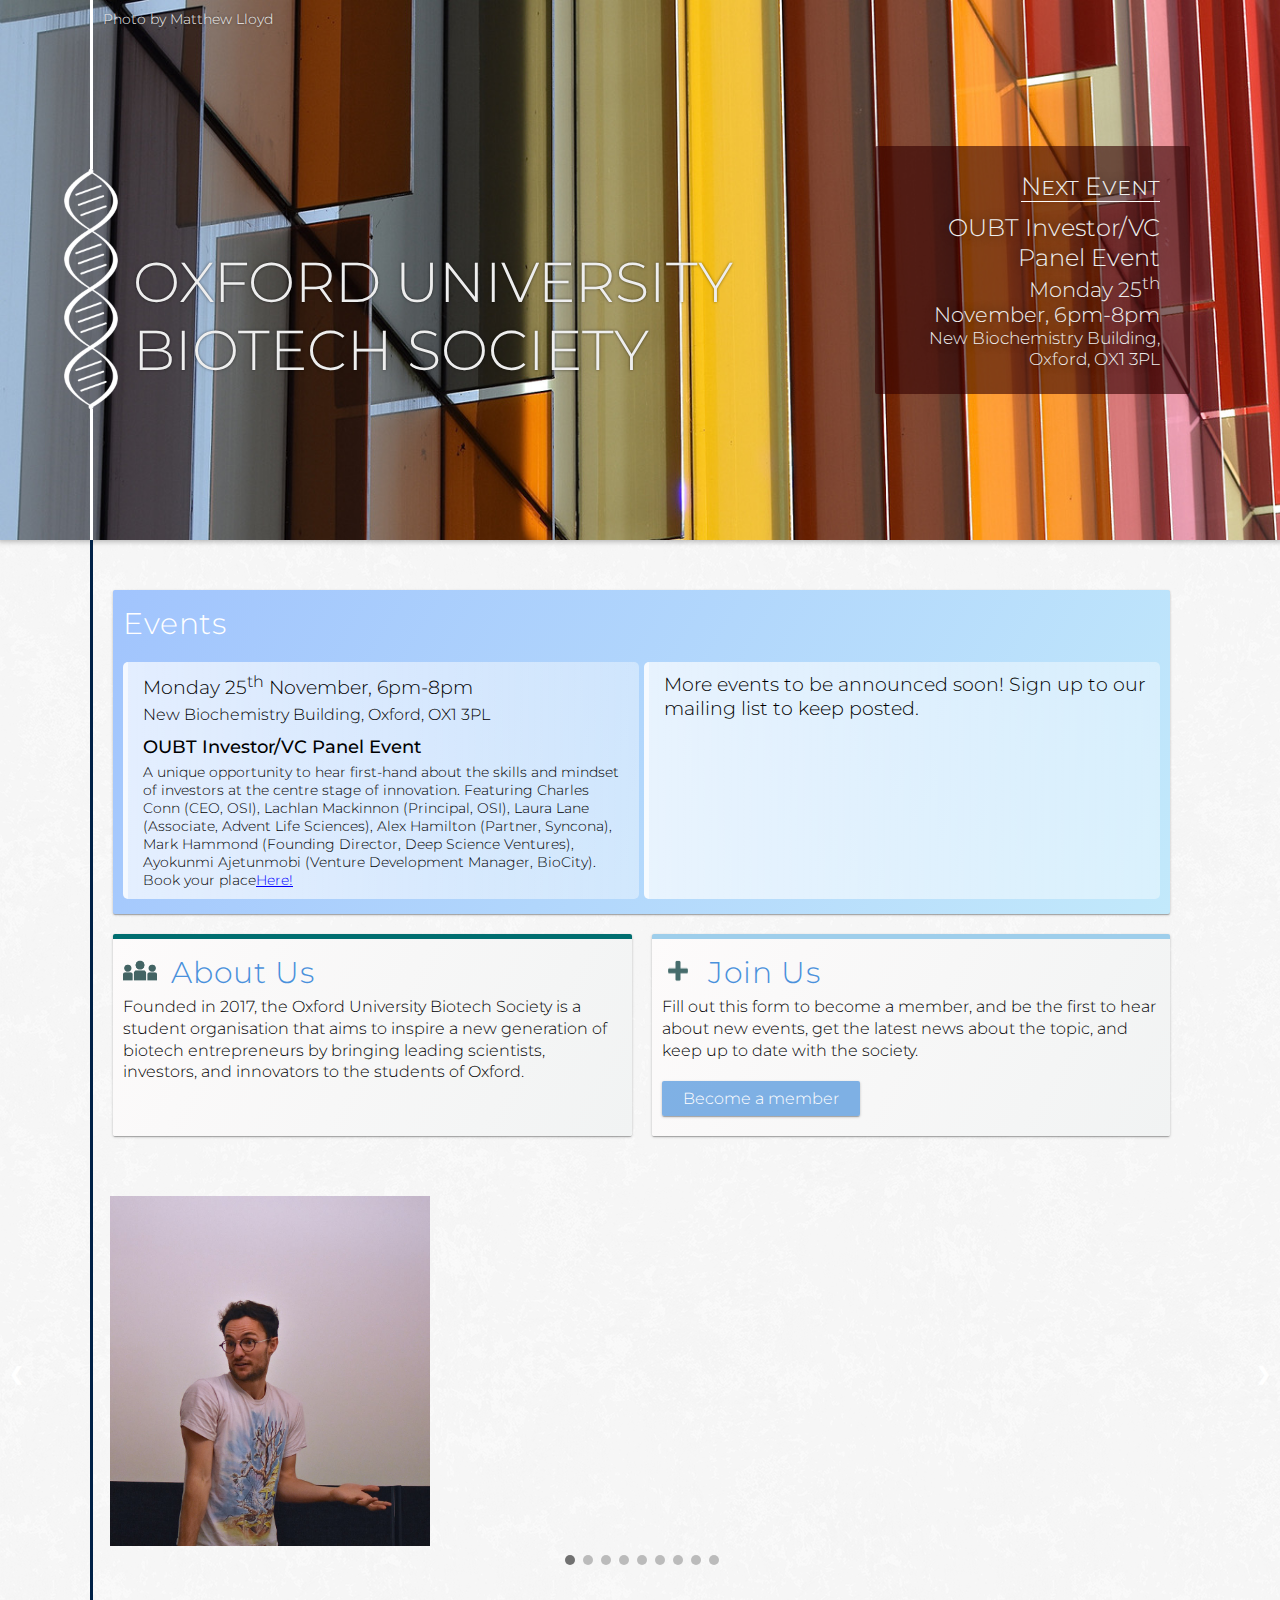
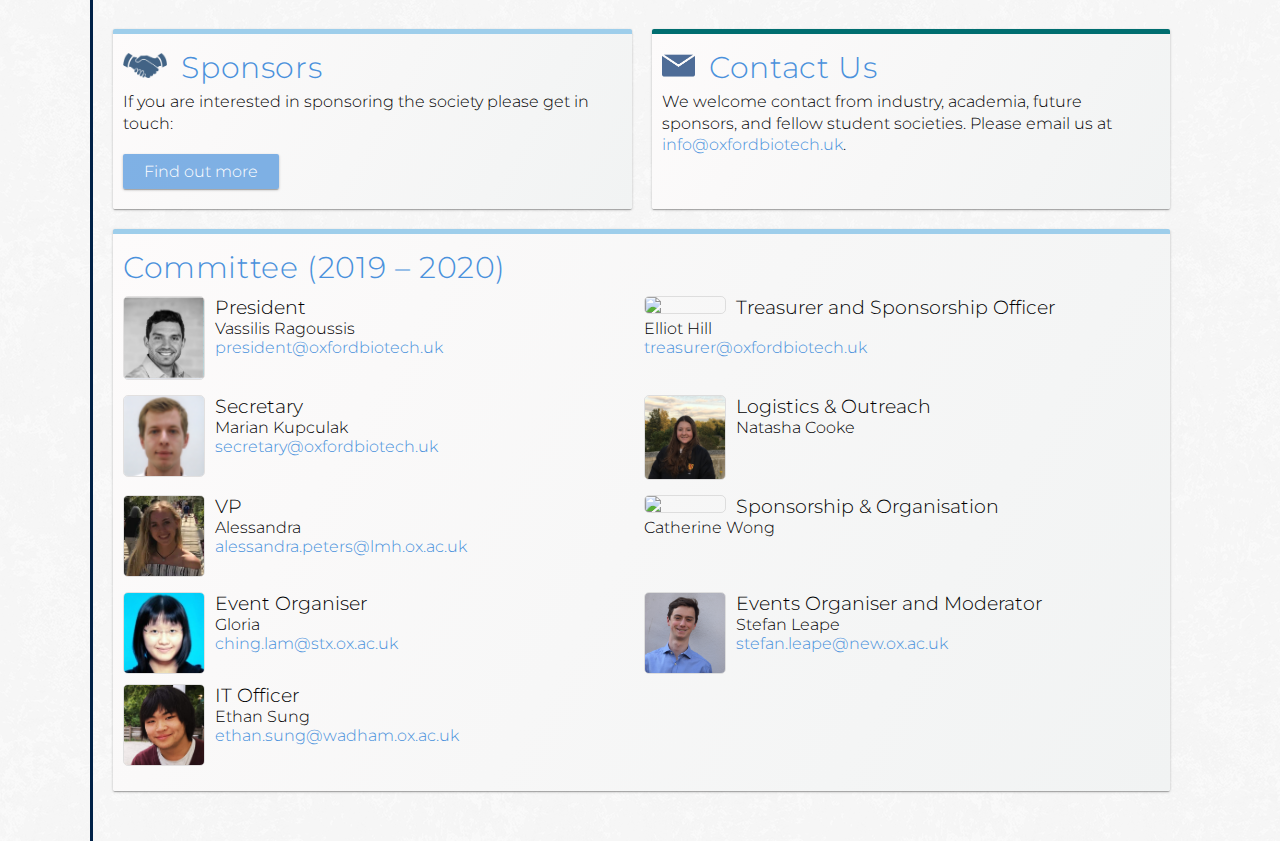
==== commit ccba092b: "Update index.html" ====
--- a/index.html
+++ b/index.html
@@ -2,297 +2,277 @@
 <html>
 
 <head>
-	<meta charset="UTF-8">
-	<link href="https://fonts.googleapis.com/css?family=Montserrat:300,500" rel="stylesheet">
-	<meta name="description" content="For Oxford University Biotech society">
-	<meta name="keywords" content="oxford,biotech,society,university,student,oubt">
-	<meta name="author" content="Michael Agius, Ethan Sung">
-	<meta name="viewport" content="width=device-width, initial-scale=1.0">
-	<title>OUBT</title>
-	<link rel="stylesheet" href="css/main.css">
-	<script src="https://cdnjs.cloudflare.com/ajax/libs/velocity/1.4.1/velocity.min.js"></script>
-	<script src="https://cdnjs.cloudflare.com/ajax/libs/svg.js/2.5.1/svg.min.js"></script>
-	<link rel="apple-touch-icon" sizes="180x180" href="/favs/apple-touch-icon.png">
-	<link rel="icon" type="image/png" sizes="32x32" href="/favs/favicon-32x32.png">
-	<link rel="icon" type="image/png" sizes="16x16" href="/favs/favicon-16x16.png">
-	<link rel="manifest" href="/favs/manifest.json">
-	<link rel="mask-icon" href="/favs/safari-pinned-tab.svg" color="#5bbad5">
-	<link rel="shortcut icon" href="/favs/favicon.ico">
-	<meta name="msapplication-config" content="/favs/browserconfig.xml">
-	<meta name="theme-color" content="#ffffff">
+  <meta charset="UTF-8">
+  <link href="https://fonts.googleapis.com/css?family=Montserrat:300,500" rel="stylesheet">
+  <meta name="description" content="For Oxford University Biotech society">
+  <meta name="keywords" content="oxford,biotech,society,university,student,oubt">
+  <meta name="author" content="Michael Agius, Ethan Sung">
+  <meta name="viewport" content="width=device-width, initial-scale=1.0">
+  <title>OUBT</title>
+  <link rel="stylesheet" href="css/main.css"> 
+  <script src="https://cdnjs.cloudflare.com/ajax/libs/velocity/1.4.1/velocity.min.js"></script>
+  <script src="https://cdnjs.cloudflare.com/ajax/libs/svg.js/2.5.1/svg.min.js"></script>
+
+  <link rel="apple-touch-icon" sizes="180x180" href="/favs/apple-touch-icon.png">
+  <link rel="icon" type="image/png" sizes="32x32" href="/favs/favicon-32x32.png">
+  <link rel="icon" type="image/png" sizes="16x16" href="/favs/favicon-16x16.png">
+  <link rel="manifest" href="/favs/manifest.json">
+  <link rel="mask-icon" href="/favs/safari-pinned-tab.svg" color="#5bbad5">
+  <link rel="shortcut icon" href="/favs/favicon.ico">
+  <meta name="msapplication-config" content="/favs/browserconfig.xml">
+  <meta name="theme-color" content="#ffffff">
+
+
 </head>
 
 <body>
-	<header class="fullheader">
-		<cable-holder>
-			<logo-box>
-				<logo-cable>
-					<div id="biochemcredit">Photo by Matthew Lloyd</div>
-				</logo-cable>
-				<logo-strand>
-					<img src="img/strandc.png">
-					<h1>OXFORD UNIVERSITY BIOTECH SOCIETY</h1>
-				</logo-strand>
-				<logo-cable></logo-cable>
-			</logo-box>
-			<events-box>
-				<h2>Next Event</h2>
-				<div>
-					<h3>Meet Oxford Biotech CEOs & Founders</h3>
-					<h4>Thursday 14<sup>th</sup> November, 6pm-8pm</h4>
-					<h5>BioEscalator, The Innovation Building, The Old Road Campus, Headington, Oxford, OX3 7FZ</h5>
-					<!--          <h3>Stay Tuned for Next Term's Events!</h3> -->
-				</div>
-			</events-box>
-		</cable-holder>
-	</header>
-	<main>
-		<cable-holder>
-			<section id="events">
-				<h2>Events</h2>
-				<ul>
-					<li>
-						<h3>Thursday 14<sup>th</sup> November, 6pm-8pm</h3>
-						<h4>BioEscalator, The Innovation Building, The Old Road Campus, Headington, Oxford, OX3 7FZY
-						</h4>
-						<h5>Meet Oxford Biotech CEOs & Founders</h5>
-						<h6>An incredible opportunity to interact with some of the best minds and leaders in Oxford who
-							are driving innovation in biotechnology and healthcare! Featuring presentations from Miro,
-							Theolytics, Moa, Pepgen, Ervaxx, MacrophOx, OMass. Followed by an open networking event.
-							Book your place <a
-								href="https://www.eventbrite.co.uk/e/meet-oxford-biotech-ceofounders-tickets-78902229693?aff=efbeventtix&fbclid=IwAR2oXAHa-1IKTQLkLcfexaRBzuz7FsBGlsLrNlC8QGbNx_ZVwTmQ1CDhz5w">Here!</a>
-						</h6>
-					</li>
-					<li>
-						<h3>Monday 25<sup>th</sup> November, 6pm-8pm</h3>
-						<h4>New Biochemistry Building, Oxford, OX1 3PL</h4>
-						<h5>OUBT Investor/VC Panel Event</h5>
-						<h6>A unique opportunity to hear first-hand about the skills and mindset of investors at the
-							centre stage of innovation. Featuring Charles Conn (CEO, OSI), Lachlan Mackinnon (Principal,
-							OSI), Laura Lane (Associate, Advent Life Sciences), Alex Hamilton (Partner, Syncona), Mark
-							Hammond (Founding Director, Deep Science Ventures), Ayokunmi Ajetunmobi (Venture Development
-							Manager, BioCity). Book your place<a
-								href="https://www.eventbrite.co.uk/e/oubt-investorvc-panel-event-tickets-78902352059?aff=efbeventtix&fbclid=IwAR2W2xyjteik96_pgnoznPZyAW9gqNiZCUqIcnD159qOaJvFdDyKeur6Wcc">Here!</a>
-						</h6>
-					</li>
-					<li>
-						<h3>More events to be announced soon! Sign up to our mailing list to keep posted.</h3>
-					</li>
-				</ul>
-			</section>
-			<section id="about">
-				<img src="img/iabout.png">
-				<h2>About Us</h2>
-				<p>Founded in 2017, the Oxford University Biotech Society is a student organisation that aims to inspire
-					a new generation of biotech entrepreneurs by bringing leading scientists, investors, and innovators
-					to the students of Oxford.</p>
-				<p>&nbsp;</p>
-			</section>
-			<section id="join">
-				<img src="img/ijoin.png">
-				<h2>Join Us</h2>
-				<p>Fill out this form to become a member, and be the first to hear about new events, get the latest news
-					about the topic, and keep up to date with the society.</p>
-				<a class="button" href="https://forms.gle/YKcqZ9dupwPC4CdC8">Become a member</a>
-			</section>
-		</cable-holder>
-	</main>
-	<aside>
-		<cable-holder>
-			<div class="slider-holder">
-				<div class="slide-show">
-					<div class="mySlides fade">
-						<img src="img/photos/t1s.jpg">
-					</div>
-					<div class="mySlides fade">
-						<img src="img/photos/nn4.JPG">
-					</div>
-					<div class="mySlides fade">
-						<img src="img/photos/bmt1.JPG">
-					</div>
-					<div class="mySlides fade">
-						<img src="img/photos/oxb1.JPG">
-					</div>
-					<div class="mySlides fade">
-						<img src="img/photos/ff1.jpg">
-					</div>
-					<div class="mySlides fade">
-						<img src="img/photos/adapt1.JPG">
-					</div>
-					<div class="mySlides fade">
-						<img src="img/photos/t2s.jpg">
-					</div>
-					<div class="mySlides fade">
-						<img src="img/photos/t1a.jpg">
-					</div>
-					<div class="mySlides fade">
-						<img src="img/photos/t1c.jpg">
-					</div>
-					<a class="prev" onclick="plusSlides(-1)">&#10094;</a>
-					<a class="next" onclick="plusSlides(1)">&#10095;</a>
-					<div style="text-align:center">
-						<span class="dot" onclick="currentSlide(1)"></span>
-						<span class="dot" onclick="currentSlide(2)"></span>
-						<span class="dot" onclick="currentSlide(3)"></span>
-						<span class="dot" onclick="currentSlide(4)"></span>
-						<span class="dot" onclick="currentSlide(5)"></span>
-						<span class="dot" onclick="currentSlide(6)"></span>
-						<span class="dot" onclick="currentSlide(7)"></span>
-						<span class="dot" onclick="currentSlide(8)"></span>
-						<span class="dot" onclick="currentSlide(9)"></span>
-					</div>
-					<script>
-						var slideIndex = 1;
-						showSlides(slideIndex);
-
-						function plusSlides(n) {
-							showSlides(slideIndex += n);
-						}
-
-						function currentSlide(n) {
-							showSlides(slideIndex = n);
-						}
-
-						function showSlides(n) {
-							var i;
-							var slides = document.getElementsByClassName("mySlides");
-							var dots = document.getElementsByClassName("dot");
-							if (n > slides.length) {
-								slideIndex = 1
-							}
-							if (n < 1) {
-								slideIndex = slides.length
-							}
-							for (i = 0; i < slides.length; i++) {
-								slides[i].style.display = "none";
-							}
-							for (i = 0; i < dots.length; i++) {
-								dots[i].className = dots[i].className.replace(" active", "");
-							}
-							slides[slideIndex - 1].style.display = "block";
-							dots[slideIndex - 1].className += " active";
-						}
-					</script>
-				</div>
-			</div>
-		</cable-holder>
-	</aside>
-	<main>
-		<cable-holder>
-			<section id="sponsors">
-				<img src="img/isponsors.png">
-				<h2>Sponsors</h2>
-				<p id="oxfogrant"><a
-						href="https://www.oxfordfoundry.ox.ac.uk/news/2018-10-22-boosting-entrepreneurship-oxford"></a>
-				</p>
-				<p id="merckm"><a href="https://www.merckgroup.com"></a></p>
-				<p>If you are interested in sponsoring the society please get in touch:</p>
-				<a class="button" href="sponsors">Find out more</a>
-			</section>
-			<section id="contact">
-				<img src="img/icontact.png">
-				<h2>Contact Us</h2>
-				<p>We welcome contact from industry, academia, future sponsors, and fellow student societies. Please
-					email us at <a class="email" href="#">info@oxfordbiotech.uk</a>.</p>
-			</section>
-			<section id="committee">
-				<h2>Committee (2019 – 2020)</h2>
-				<ul>
-					<li>
-						<img src="img/com/Vas1.PNG">
-						<div>
-							<h3>President</h3>
-							<p>Vassilis Ragoussis</p>
-							<a class="email" href="#">president@oxfordbiotech.uk</a>
-						</div>
-						<col-spacer></col-spacer>
-					</li>
-
-					<li>
-						<img src="img/com/Elliot.jpg">
-						<div>
-							<h3>Treasurer and Sponsorship Officer</h3>
-							<p>Elliot Hill</p>
-							<a class="email" href="#">treasurer@oxfordbiotech.uk</a>
-						</div>
-						<col-spacer></col-spacer>
-					</li>
-
-					<li>
-						<img src="img/com/Marian.png">
-						<div>
-							<h3>Secretary</h3>
-							<p>Marian Kupculak</p>
-							<a class="email" href="#">secretary@oxfordbiotech.uk</a>
-						</div>
-						<col-spacer></col-spacer>
-					</li>
-
-					<li>
-						<img src="img/com/Natasha.png">
-						<div>
-							<h3>Logistics & Outreach</h3>
-							<p>Natasha Cooke</p>
-							<a class="email" href="#"></a>
-						</div>
-						<col-spacer></col-spacer>
-					</li>
-					<li>
-						<img src="img/com/Alessandra.png">
-						<div>
-							<h3>VP</h3>
-							<p>Alessandra</p>
-							<a class="email" href="#">alessandra.peters@lmh.ox.ac.uk</a>
-						</div>
-						<col-spacer></col-spacer>
-					</li>
-					<li>
-						<img src="img/com/Catherine.jpg">
-						<div>
-							<h3>Sponsorship & Organisation</h3>
-							<p>Catherine Wong</p>
-							<a class="email" href="#"></a>
-						</div>
-						<col-spacer></col-spacer>
-					</li>
-					<li>
-						<img src="img/com/Gloria.png">
-						<div>
-							<h3>Event Organiser</h3>
-							<p>Gloria</p>
-							<a class="email" href="#">ching.lam@stx.ox.ac.uk</a>
-						</div>
-						<col-spacer></col-spacer>
-					</li>
-					<li>
-						<img src="img/com/Stefan.jpg">
-						<div>
-							<h3>Events Organiser and Moderator</h3>
-							<p>Stefan Leape</p>
-							<a class="email" href="#">
-								stefan.leape@new.ox.ac.uk</a>
-						</div>
-						<col-spacer></col-spacer>
-					</li>
-				</ul>
-				<li>
-					<img src="img/com/Ethan.jpg">
-					<div>
-						<h3>IT Officer</h3>
-						<p>Ethan Sung</p>
-						<a class="email" href="#">ethan.sung@wadham.ox.ac.uk</a>
-					</div>
-					<col-spacer></col-spacer>
-				</li>
-				</ul>
-			</section>
-		</cable-holder>
-	</main>
-	<script>
-		for (let x of Array.from(document.getElementsByClassName("email"))) {
-			x.href = "mailto:" + x.innerHTML;
-		}
-	</script>
+
+  <header class="fullheader">
+    <cable-holder>
+      <logo-box>
+        <logo-cable>
+          <div id="biochemcredit">Photo by Matthew Lloyd</div>
+        </logo-cable>
+        <logo-strand>
+          <img src="img/strandc.png">
+          <h1>OXFORD UNIVERSITY BIOTECH SOCIETY</h1>
+        </logo-strand>
+        <logo-cable></logo-cable>
+      </logo-box>
+      <events-box>
+        <h2>Next Event</h2>
+        <div>
+          <h3>OUBT Investor/VC Panel Event</h3>
+          <h4>Monday 25<sup>th</sup> November, 6pm-8pm</h4>
+          <h5>New Biochemistry Building, Oxford, OX1 3PL</h5>
+          <!--          <h3>Stay Tuned for Next Term's Events!</h3> -->
+        </div>
+      </events-box>
+    </cable-holder>
+  </header>
+
+
+  <main>
+
+    <cable-holder>
+
+      <section id="events">
+        <h2>Events</h2>
+        <ul>
+	<li>
+            <h3>Monday 25<sup>th</sup> November, 6pm-8pm</h3>
+            <h4>New Biochemistry Building, Oxford, OX1 3PL</h4>
+            <h5>OUBT Investor/VC Panel Event</h5>
+            <h6>A unique opportunity to hear first-hand about the skills and mindset of investors at the centre stage of innovation. Featuring Charles Conn (CEO, OSI), Lachlan Mackinnon (Principal, OSI), Laura Lane (Associate, Advent Life Sciences), Alex Hamilton (Partner, Syncona), Mark Hammond (Founding Director, Deep Science Ventures), Ayokunmi Ajetunmobi (Venture Development Manager, BioCity). Book your place<a href="https://www.eventbrite.co.uk/e/oubt-investorvc-panel-event-tickets-78902352059?aff=efbeventtix&fbclid=IwAR2W2xyjteik96_pgnoznPZyAW9gqNiZCUqIcnD159qOaJvFdDyKeur6Wcc">Here!</a></h6>
+          </li>
+	<li>
+		<h3>More events to be announced soon! Sign up to our mailing list to keep posted.</h3>
+	</li>
+	  </ul>
+      </section>
+
+      <section id="about">
+        <img src="img/iabout.png">
+        <h2>About Us</h2>
+        <p>Founded in 2017, the Oxford University Biotech Society is a student organisation that aims to inspire a new generation of biotech entrepreneurs by bringing leading scientists, investors, and innovators to the students of Oxford.</p>
+        <p>&nbsp;</p>
+      </section>
+      <section id="join">
+        <img src="img/ijoin.png">
+        <h2>Join Us</h2>
+        <p>Fill out this form to become a member, and be the first to hear about new events, get the latest news about the topic, and keep up to date with the society.</p>
+        <a class="button" href="https://forms.gle/YKcqZ9dupwPC4CdC8">Become a member</a>
+      </section>
+
+    </cable-holder>
+</main>
+
+<aside>
+	<cable-holder>
+		<div class ="mySlides fade">
+			<img src="img/photos/t1s.jpg">
+		</div>
+		<div class ="mySlides fade">
+			<img src="img/photos/nn4.JPG">
+		</div>
+		<div class ="mySlides fade">     
+			<img src="img/photos/bmt1.JPG">
+		</div>
+		<div class ="mySlides fade">
+			<img src="img/photos/oxb1.JPG">
+		</div>
+		<div class ="mySlides fade">
+			<img src="img/photos/ff1.jpg">
+		</div>
+		<div class ="mySlides fade">
+			<img src="img/photos/adapt1.JPG">
+		</div>
+		<div class ="mySlides fade">
+			<img src="img/photos/t2s.jpg">
+		</div>
+		<div class ="mySlides fade">
+			<img src="img/photos/t1a.jpg">
+		</div>
+		<div class ="mySlides fade">
+			<img src="img/photos/t1c.jpg">
+		</div>
+		<a class="prev" onclick="plusSlides(-1)">&#10094;</a>
+		<a class="next" onclick="plusSlides(1)">&#10095;</a>
+		<div style="text-align:center">
+			<span class="dot" onclick="currentSlide(1)"></span> 
+			<span class="dot" onclick="currentSlide(2)"></span> 
+			<span class="dot" onclick="currentSlide(3)"></span>
+			<span class="dot" onclick="currentSlide(4)"></span> 
+			<span class="dot" onclick="currentSlide(5)"></span> 
+			<span class="dot" onclick="currentSlide(6)"></span> 
+			<span class="dot" onclick="currentSlide(7)"></span> 
+			<span class="dot" onclick="currentSlide(8)"></span>
+			<span class="dot" onclick="currentSlide(9)"></span>
+		</div>
+		<script>
+			var slideIndex = 1;
+			showSlides(slideIndex);
+			function plusSlides(n) {
+			  showSlides(slideIndex += n);
+			}
+			function currentSlide(n) {
+			  showSlides(slideIndex = n);
+			}
+			function showSlides(n) {
+			  var i;
+			  var slides = document.getElementsByClassName("mySlides");
+			  var dots = document.getElementsByClassName("dot");
+			  if (n > slides.length) {slideIndex = 1}    
+			  if (n < 1) {slideIndex = slides.length}
+			  for (i = 0; i < slides.length; i++) {
+				  slides[i].style.display = "none";  
+			  }
+			  for (i = 0; i < dots.length; i++) {
+				  dots[i].className = dots[i].className.replace(" active", "");
+			  }
+			  slides[slideIndex-1].style.display = "block";  
+			  dots[slideIndex-1].className += " active";
+			}
+		</script>
+	</cable-holder>
+</aside>
+</main>
+
+<main>
+	<cable-holder>
+	      <section id="sponsors">
+		<img src="img/isponsors.png">
+		<h2>Sponsors</h2>
+		<p id="oxfogrant"><a href="https://www.oxfordfoundry.ox.ac.uk/news/2018-10-22-boosting-entrepreneurship-oxford"></a></p>
+		<p id="merckm"><a href="https://www.merckgroup.com"></a></p>
+		<p>If you are interested in sponsoring the society please get in touch:</p>
+		<a class="button" href="sponsors">Find out more</a>
+	      </section>
+	      <section id="contact">
+		<img src="img/icontact.png">
+		<h2>Contact Us</h2>
+		<p>We welcome contact from industry, academia, future sponsors, and fellow student societies. Please email us at <a class="email" href="#">info@oxfordbiotech.uk</a>.</p>
+	      </section>
+
+	      <section id="committee">
+		<h2>Committee (2019 – 2020)</h2>
+		<ul>
+		  <li>
+		    <img src="img/com/Vas1.PNG">
+		    <div>
+		      <h3>President</h3>
+		      <p>Vassilis Ragoussis</p>
+		      <a class="email" href="#">president@oxfordbiotech.uk</a>
+		    </div>
+		    <col-spacer></col-spacer>
+		  </li>
+
+		  <li>
+		    <img src="img/com/Elliot.jpg">
+		    <div>
+		      <h3>Treasurer and Sponsorship Officer</h3>
+		      <p>Elliot Hill</p>
+		      <a class="email" href="#">treasurer@oxfordbiotech.uk</a>
+		    </div>
+		    <col-spacer></col-spacer>
+		  </li>
+
+		  <li>
+		    <img src="img/com/Marian.png">
+		    <div>
+		      <h3>Secretary</h3>
+		      <p>Marian Kupculak</p>
+		      <a class="email" href="#">secretary@oxfordbiotech.uk</a>
+		    </div>
+		    <col-spacer></col-spacer>
+		  </li>
+
+		  <li>
+		    <img src="img/com/Natasha.png">
+		    <div>
+		      <h3>Logistics & Outreach</h3>
+		      <p>Natasha Cooke</p>
+		      <a class="email" href="#"></a>
+		    </div>
+		    <col-spacer></col-spacer>
+		  </li>
+		  <li>
+		    <img src="img/com/Alessandra.png">
+		    <div>
+		      <h3>VP</h3>
+		      <p>Alessandra</p>
+		      <a class="email" href="#">alessandra.peters@lmh.ox.ac.uk</a>
+		    </div>
+		    <col-spacer></col-spacer>
+		  </li>
+		  <li>
+		    <img src="img/com/Catherine.jpg">
+		    <div>
+		      <h3>Sponsorship & Organisation</h3>
+		      <p>Catherine Wong</p>
+		      <a class="email" href="#"></a>
+		    </div>
+		    <col-spacer></col-spacer>
+		  </li>
+		  <li>
+		    <img src="img/com/Gloria.png">
+		    <div>
+		      <h3>Event Organiser</h3>
+		      <p>Gloria</p>
+		      <a class="email" href="#">ching.lam@stx.ox.ac.uk</a>
+		    </div>
+		    <col-spacer></col-spacer>
+		  </li>
+		  <li>
+		    <img src="img/com/Stefan.jpg">
+		    <div>
+		      <h3>Events Organiser and Moderator</h3>
+		      <p>Stefan Leape</p>
+		      <a class="email" href="#">
+stefan.leape@new.ox.ac.uk</a>
+		    </div>
+		    <col-spacer></col-spacer>
+		  </li>			
+			</ul>
+		    <li>
+		    <img src="img/com/Ethan.jpg">
+		    <div>
+		      <h3>IT Officer</h3>
+		      <p>Ethan Sung</p>
+		      <a class="email" href="#">ethan.sung@wadham.ox.ac.uk</a>
+		    </div>
+		    <col-spacer></col-spacer>
+		  </li>			
+			</ul>
+	      </section>
+    </cable-holder>
+  </main>
+
+  <script>
+    for (let x of Array.from(document.getElementsByClassName("email"))) {
+      x.href = "mailto:" + x.innerHTML;
+    }
+  </script>
 </body>
 
-</html>+</html>
--- a/css/main.css
+++ b/css/main.css
@@ -452,7 +452,6 @@
   padding: 50px 20px;
   display: -ms-grid;
   display: grid;
-  /*-ms-grid-columns: (1fr)[2]; */
   grid-template-columns: repeat(2, 1fr);
   grid-auto-rows: auto;
   grid-gap: 20px;
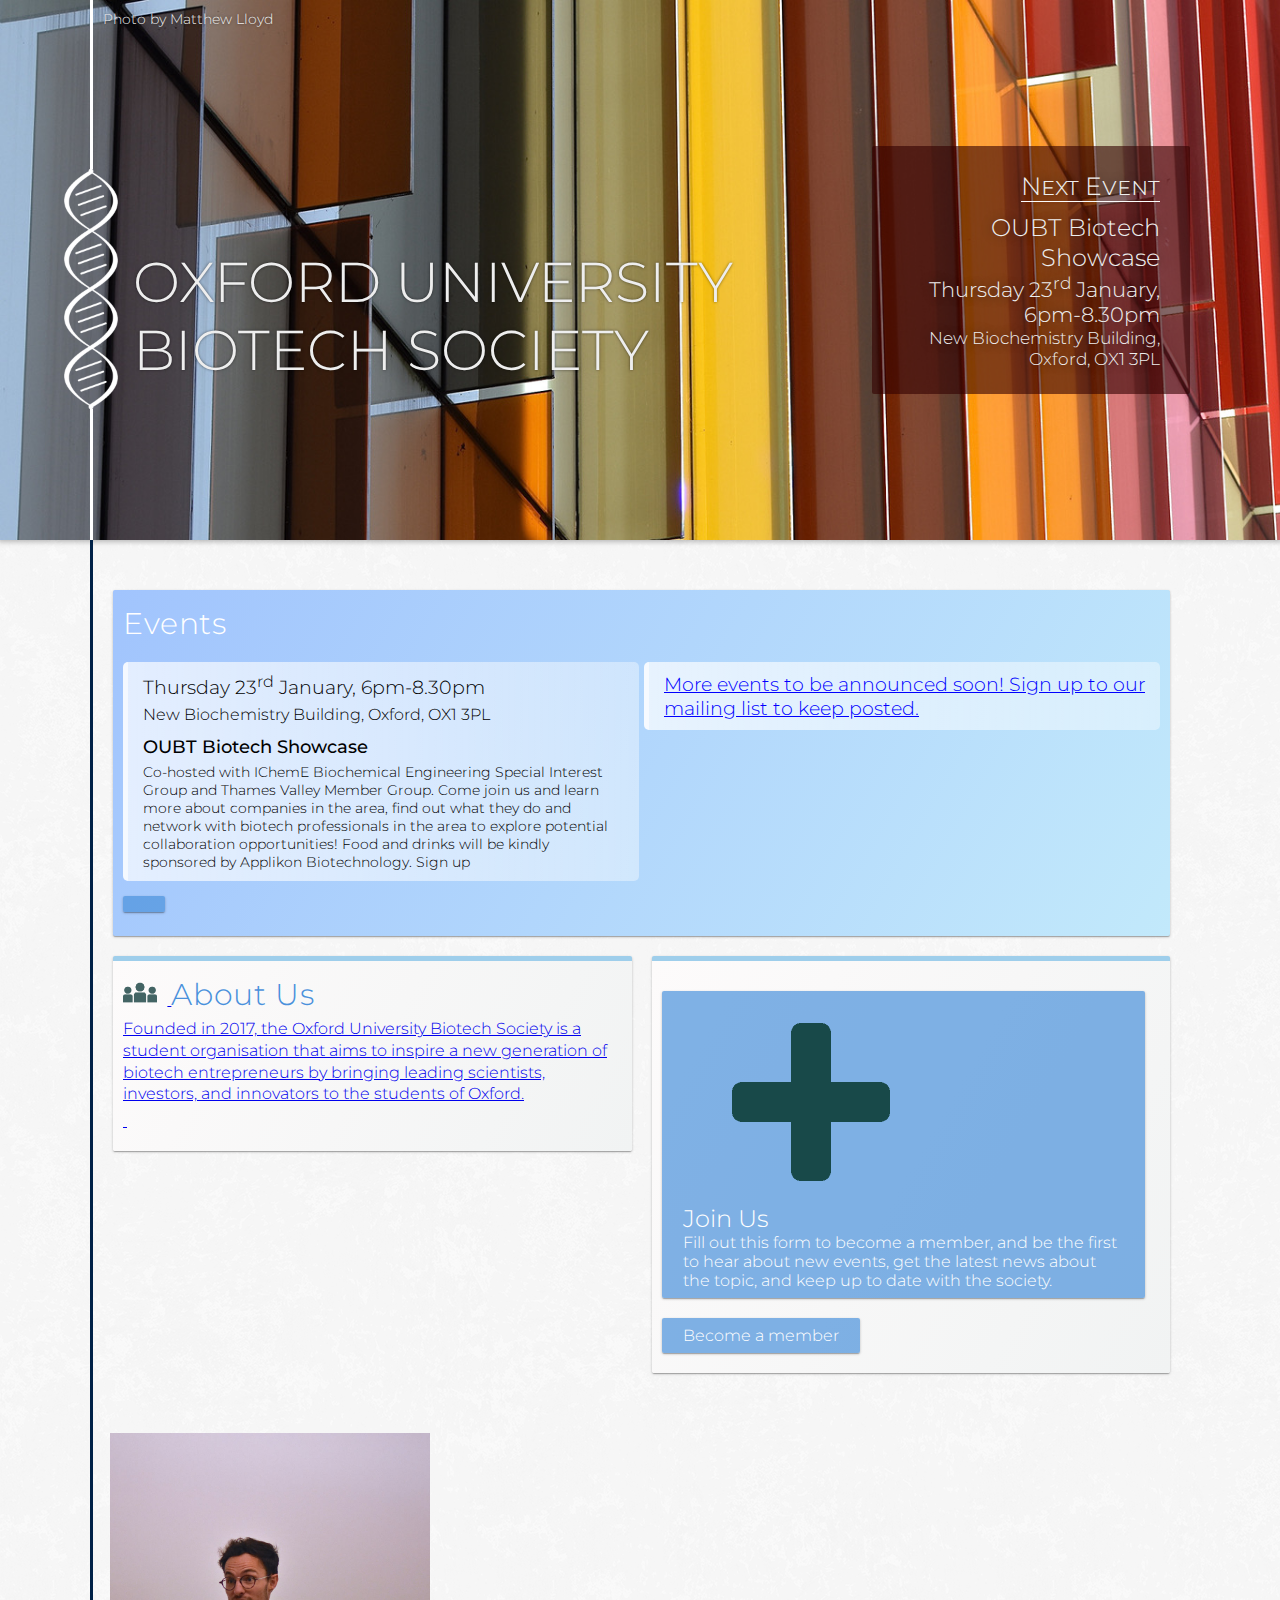
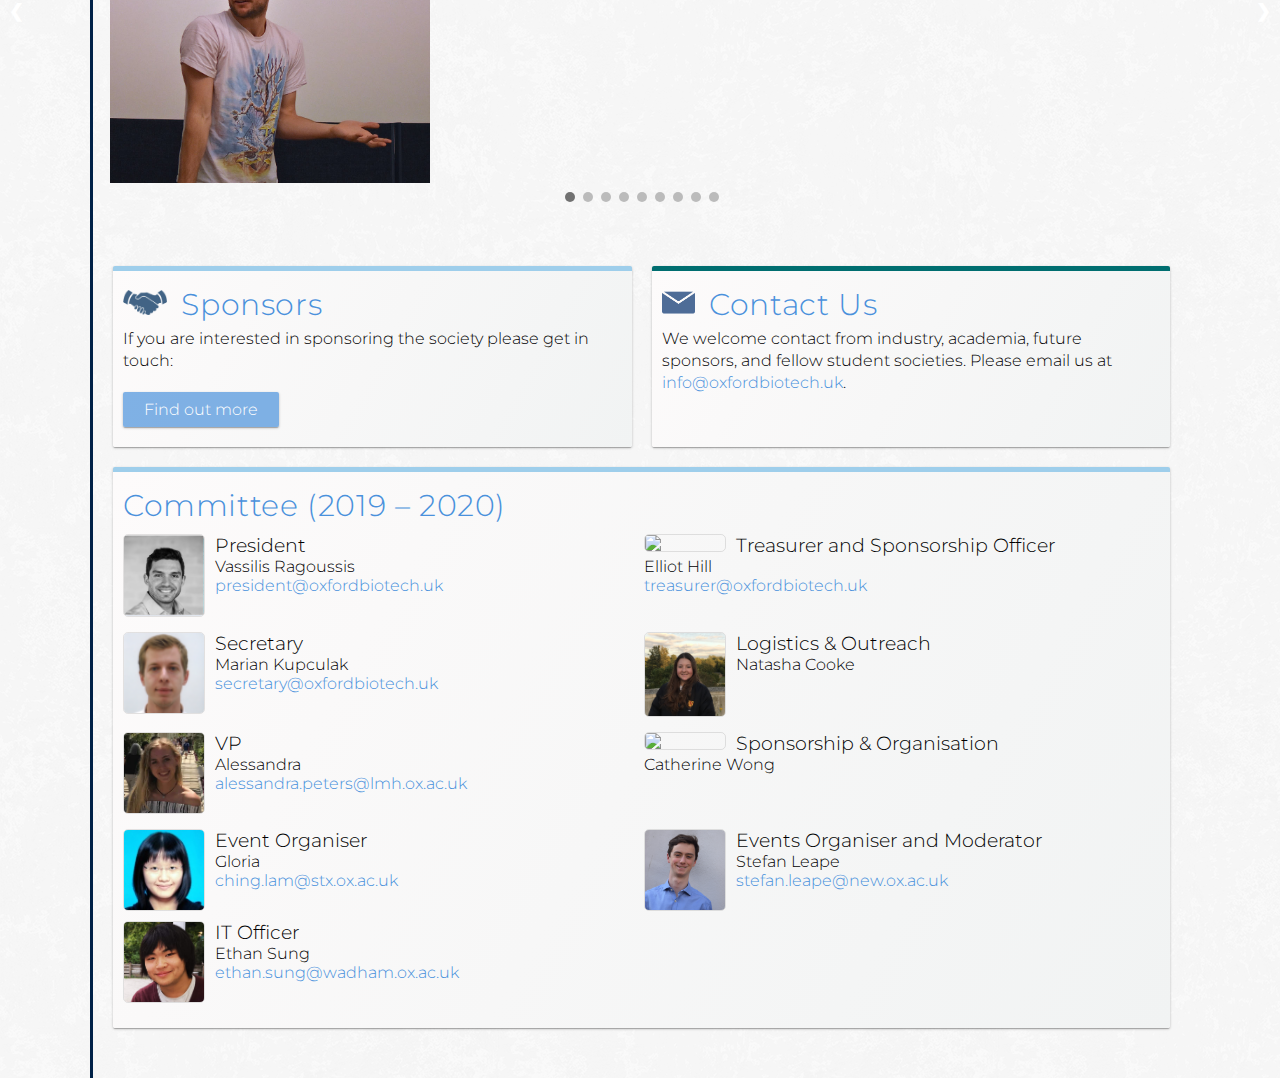
==== commit 98dced32: "Update index.html" ====
--- a/index.html
+++ b/index.html
@@ -42,8 +42,8 @@
       <events-box>
         <h2>Next Event</h2>
         <div>
-          <h3>OUBT Investor/VC Panel Event</h3>
-          <h4>Monday 25<sup>th</sup> November, 6pm-8pm</h4>
+          <h3>OUBT Biotech Showcase</h3>
+          <h4>Thursday 23<sup>rd</sup> January, 6pm-8.30pm</h4>
           <h5>New Biochemistry Building, Oxford, OX1 3PL</h5>
           <!--          <h3>Stay Tuned for Next Term's Events!</h3> -->
         </div>
@@ -60,10 +60,10 @@
         <h2>Events</h2>
         <ul>
 	<li>
-            <h3>Monday 25<sup>th</sup> November, 6pm-8pm</h3>
+            <h3>Thursday 23<sup>rd</sup> January, 6pm-8.30pm</h3>
             <h4>New Biochemistry Building, Oxford, OX1 3PL</h4>
-            <h5>OUBT Investor/VC Panel Event</h5>
-            <h6>A unique opportunity to hear first-hand about the skills and mindset of investors at the centre stage of innovation. Featuring Charles Conn (CEO, OSI), Lachlan Mackinnon (Principal, OSI), Laura Lane (Associate, Advent Life Sciences), Alex Hamilton (Partner, Syncona), Mark Hammond (Founding Director, Deep Science Ventures), Ayokunmi Ajetunmobi (Venture Development Manager, BioCity). Book your place<a href="https://www.eventbrite.co.uk/e/oubt-investorvc-panel-event-tickets-78902352059?aff=efbeventtix&fbclid=IwAR2W2xyjteik96_pgnoznPZyAW9gqNiZCUqIcnD159qOaJvFdDyKeur6Wcc">Here!</a></h6>
+            <h5>OUBT Biotech Showcase</h5>
+            <h6>Co-hosted with IChemE Biochemical Engineering Special Interest Group and Thames Valley Member Group. Come join us and learn more about companies in the area, find out what they do and network with biotech professionals in the area to explore potential collaboration opportunities! Food and drinks will be kindly sponsored by Applikon Biotechnology. Sign up <a href="https://www.eventbrite.co.uk/e/oxford-biotech-showcase-tickets-82880370419?fbclid=IwAR1o4LgL8a7WFEnypFcwGnba6wfEZraXlcYBCWN9ptQPGJQ8PzGt3-fpC-s" Here!</a></h6>
           </li>
 	<li>
 		<h3>More events to be announced soon! Sign up to our mailing list to keep posted.</h3>
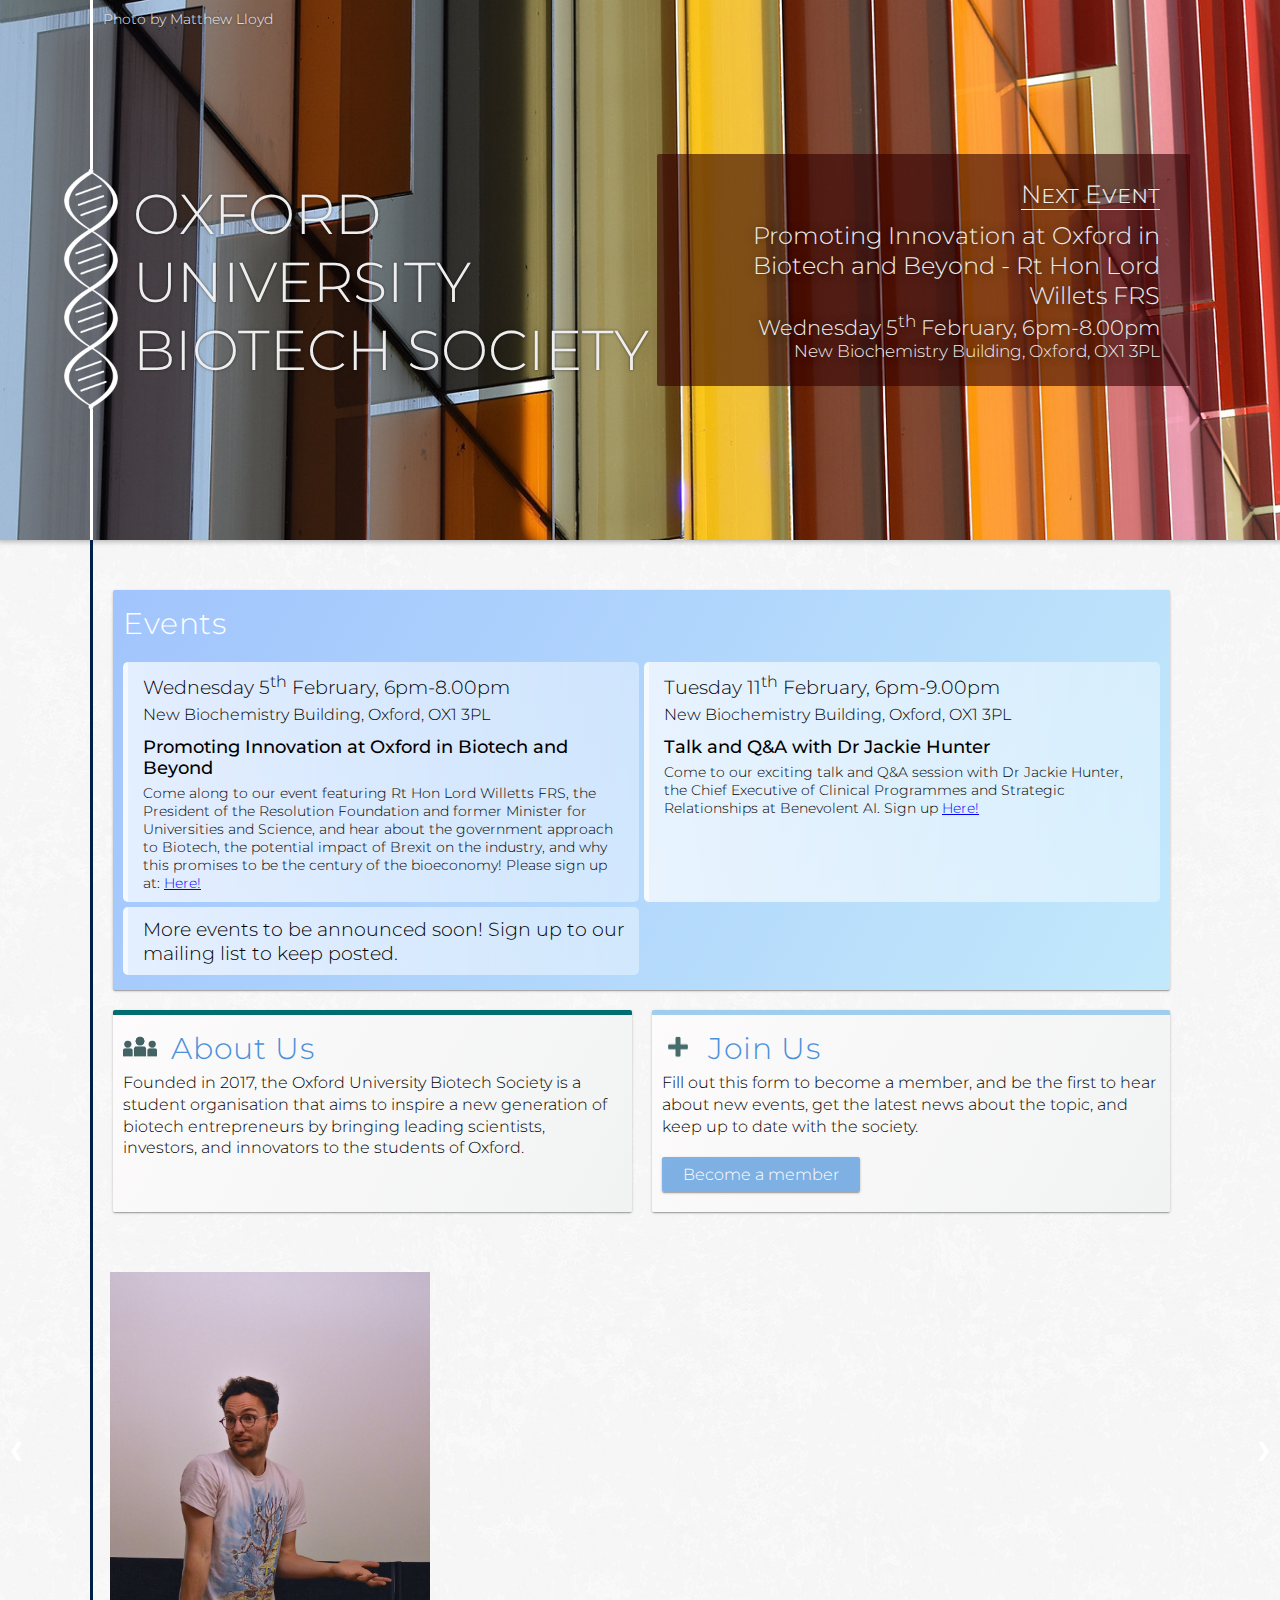
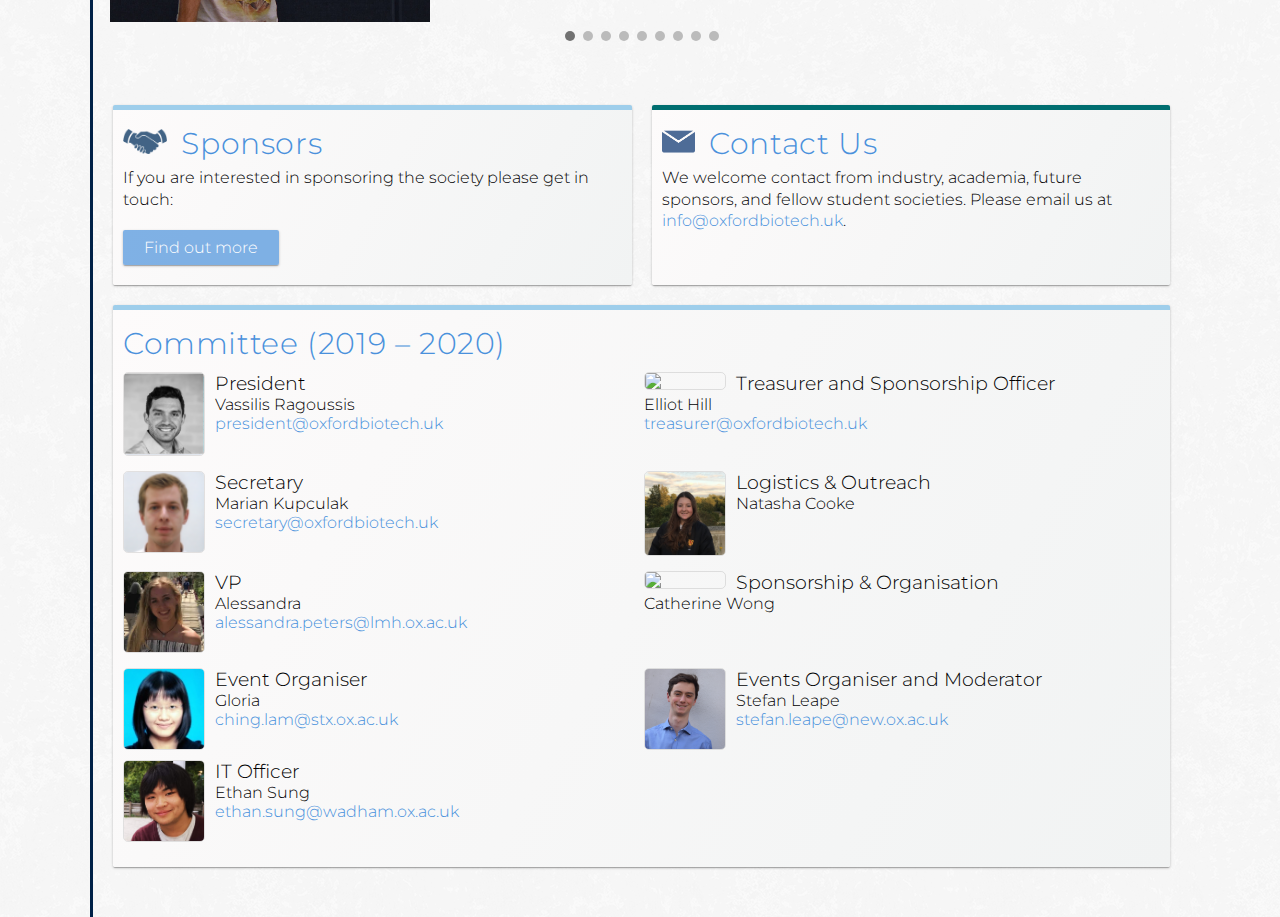
==== commit cda45680: "Update index.html" ====
--- a/index.html
+++ b/index.html
@@ -42,8 +42,8 @@
       <events-box>
         <h2>Next Event</h2>
         <div>
-          <h3>OUBT Biotech Showcase</h3>
-          <h4>Thursday 23<sup>rd</sup> January, 6pm-8.30pm</h4>
+          <h3>Promoting Innovation at Oxford in Biotech and Beyond - Rt Hon Lord Willets FRS</h3>
+          <h4>Wednesday 5<sup>th</sup> February, 6pm-8.00pm</h4>
           <h5>New Biochemistry Building, Oxford, OX1 3PL</h5>
           <!--          <h3>Stay Tuned for Next Term's Events!</h3> -->
         </div>
@@ -60,10 +60,16 @@
         <h2>Events</h2>
         <ul>
 	<li>
-            <h3>Thursday 23<sup>rd</sup> January, 6pm-8.30pm</h3>
+            <h3>Wednesday 5<sup>th</sup> February, 6pm-8.00pm</h3>
             <h4>New Biochemistry Building, Oxford, OX1 3PL</h4>
-            <h5>OUBT Biotech Showcase</h5>
-            <h6>Co-hosted with IChemE Biochemical Engineering Special Interest Group and Thames Valley Member Group. Come join us and learn more about companies in the area, find out what they do and network with biotech professionals in the area to explore potential collaboration opportunities! Food and drinks will be kindly sponsored by Applikon Biotechnology. Sign up <a href="https://www.eventbrite.co.uk/e/oxford-biotech-showcase-tickets-82880370419?fbclid=IwAR1o4LgL8a7WFEnypFcwGnba6wfEZraXlcYBCWN9ptQPGJQ8PzGt3-fpC-s" Here!</a></h6>
+            <h5>Promoting Innovation at Oxford in Biotech and Beyond</h5>
+            <h6>Come along to our event featuring Rt Hon Lord Willetts FRS, the President of the Resolution Foundation and former Minister for Universities and Science, and hear about the government approach to Biotech, the potential impact of Brexit on the industry, and why this promises to be the century of the bioeconomy! Please sign up at: <a href="https://www.eventbrite.co.uk/e/promoting-innovation-at-oxford-in-biotech-and-beyond-speaker-lord-willetts-former-minister-for-tickets-90630838277?aff=efbeventtix&fbclid=IwAR0bFm-s73vdN1cTKOamRQeGkxuGHwCYmph-DUvM-i3jvSG3cZr7M0fLYjw"> Here!</a></h6>
+          </li>
+	<li>
+            <h3>Tuesday 11<sup>th</sup> February, 6pm-9.00pm</h3>
+            <h4>New Biochemistry Building, Oxford, OX1 3PL</h4>
+            <h5>Talk and Q&A with Dr Jackie Hunter</h5>
+            <h6>Come to our exciting talk and Q&A session with Dr Jackie Hunter, the Chief Executive of Clinical Programmes and Strategic Relationships at Benevolent AI. Sign up <a href="https://www.eventbrite.co.uk/e/talk-and-qa-with-dr-jackie-hunter-benevolent-ai-tickets-91160297905?aff=efbeventtix&fbclid=IwAR1JOTp3wRbhCrrM_b_4I8A-OfdD0OqT0EtsGvvw-kKEiEbVyWngWw3gDM0"> Here!</a></h6>
           </li>
 	<li>
 		<h3>More events to be announced soon! Sign up to our mailing list to keep posted.</h3>
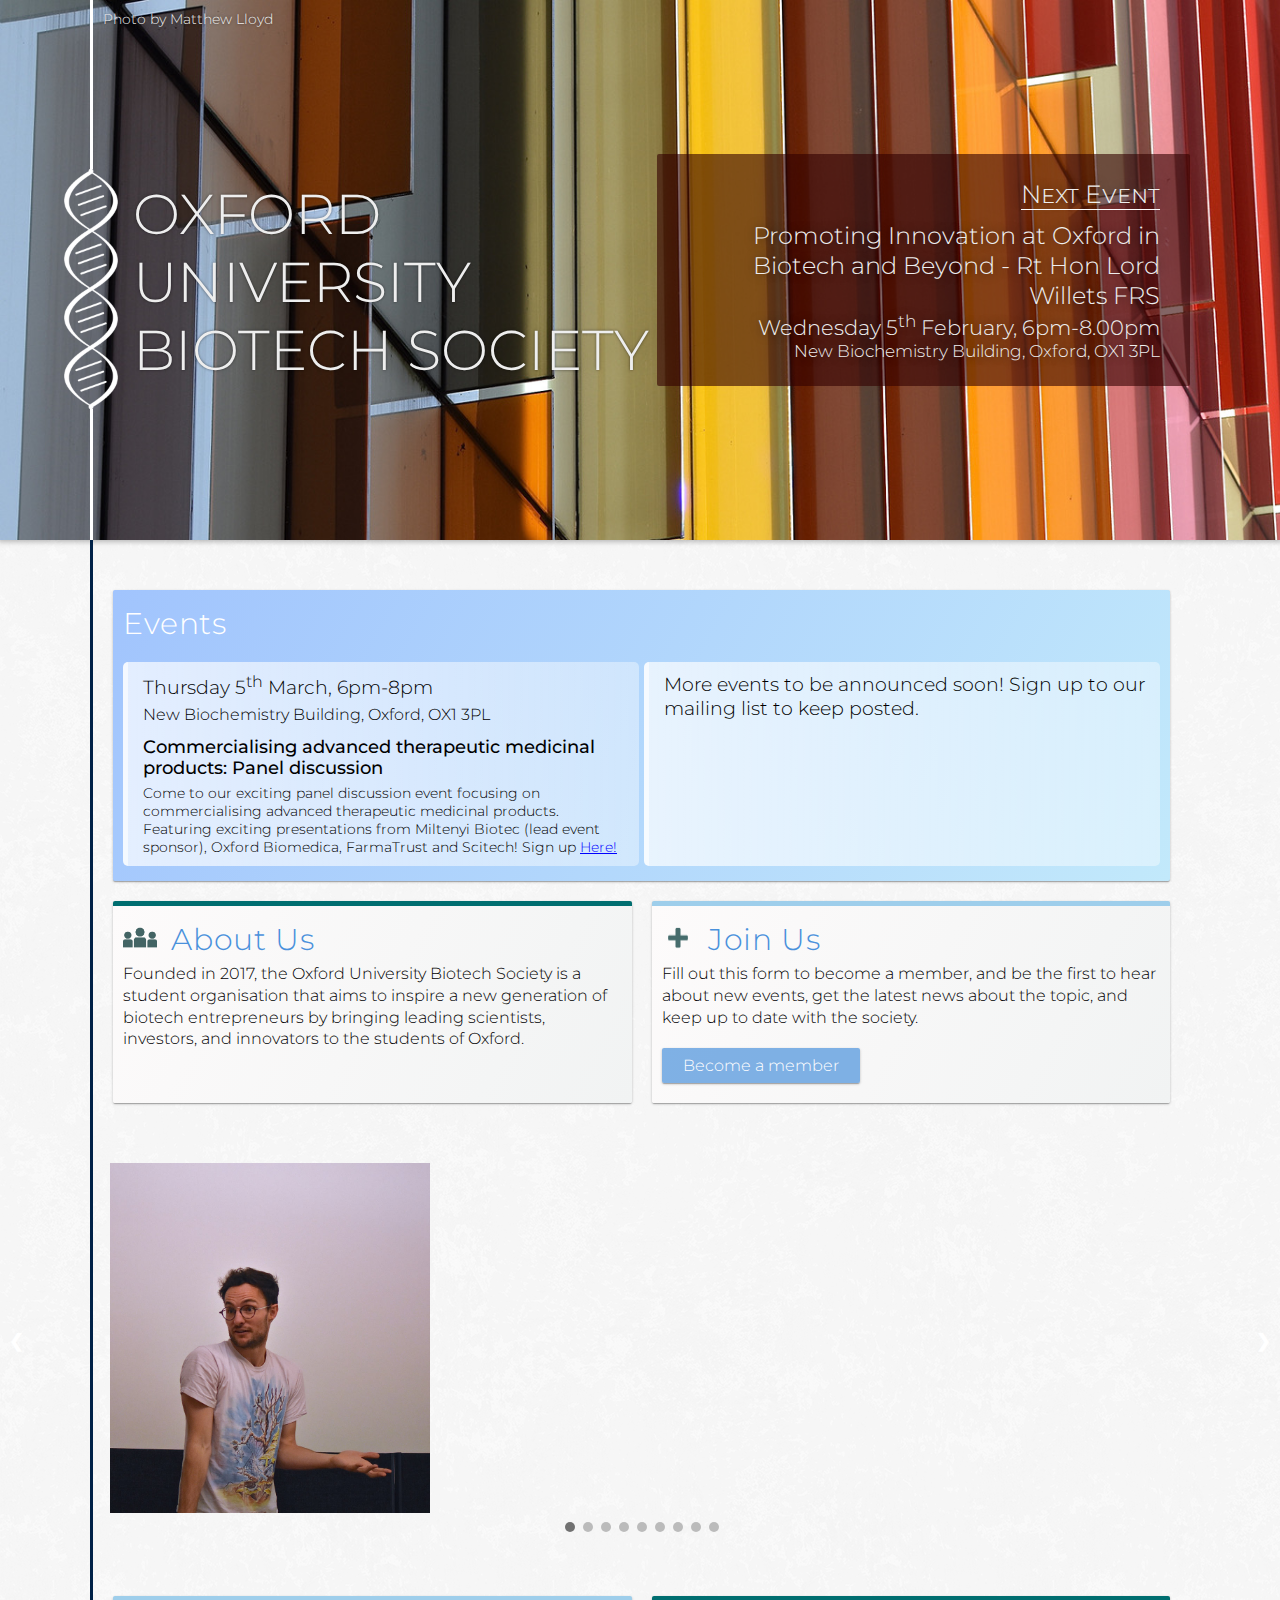
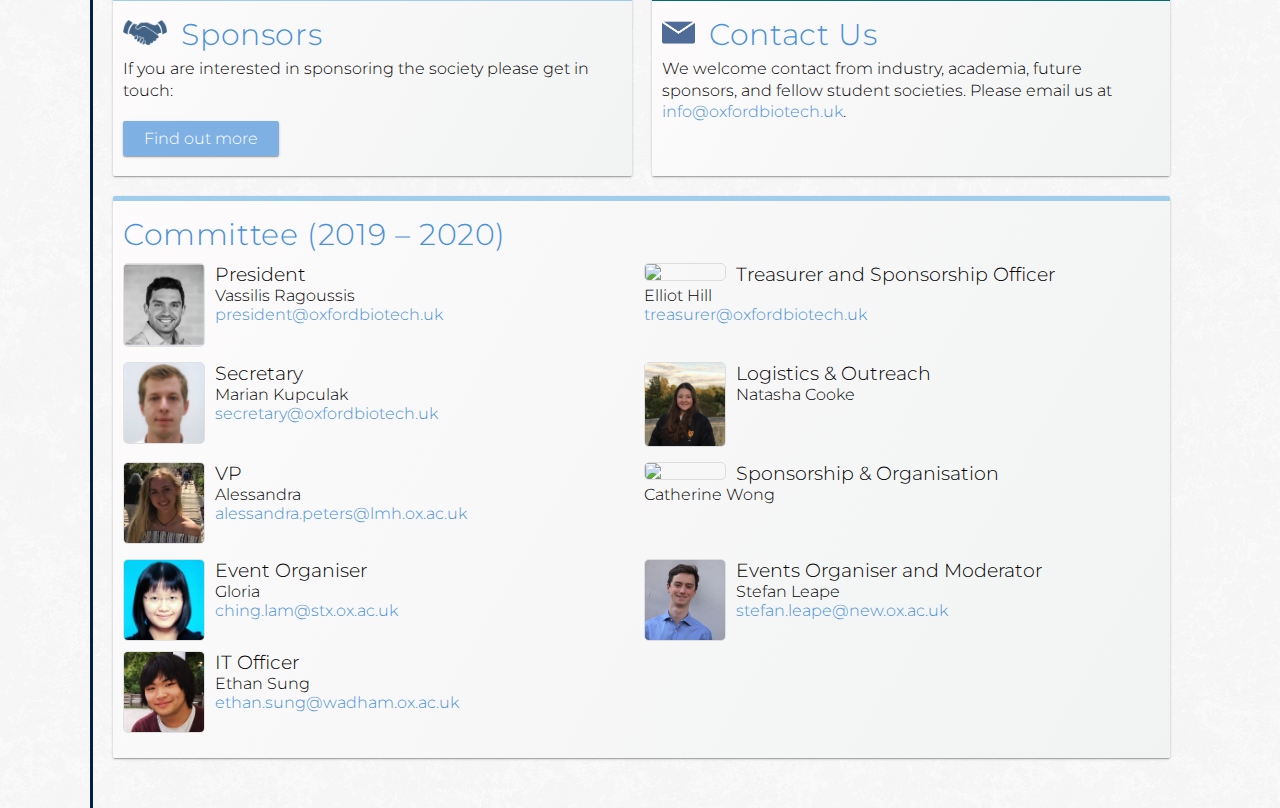
==== commit 60c52da2: "Update index.html" ====
--- a/index.html
+++ b/index.html
@@ -60,16 +60,11 @@
         <h2>Events</h2>
         <ul>
 	<li>
-            <h3>Wednesday 5<sup>th</sup> February, 6pm-8.00pm</h3>
+            <h3>Thursday 5<sup>th</sup> March, 6pm-8pm</h3>
             <h4>New Biochemistry Building, Oxford, OX1 3PL</h4>
-            <h5>Promoting Innovation at Oxford in Biotech and Beyond</h5>
-            <h6>Come along to our event featuring Rt Hon Lord Willetts FRS, the President of the Resolution Foundation and former Minister for Universities and Science, and hear about the government approach to Biotech, the potential impact of Brexit on the industry, and why this promises to be the century of the bioeconomy! Please sign up at: <a href="https://www.eventbrite.co.uk/e/promoting-innovation-at-oxford-in-biotech-and-beyond-speaker-lord-willetts-former-minister-for-tickets-90630838277?aff=efbeventtix&fbclid=IwAR0bFm-s73vdN1cTKOamRQeGkxuGHwCYmph-DUvM-i3jvSG3cZr7M0fLYjw"> Here!</a></h6>
-          </li>
-	<li>
-            <h3>Tuesday 11<sup>th</sup> February, 6pm-9.00pm</h3>
-            <h4>New Biochemistry Building, Oxford, OX1 3PL</h4>
-            <h5>Talk and Q&A with Dr Jackie Hunter</h5>
-            <h6>Come to our exciting talk and Q&A session with Dr Jackie Hunter, the Chief Executive of Clinical Programmes and Strategic Relationships at Benevolent AI. Sign up <a href="https://www.eventbrite.co.uk/e/talk-and-qa-with-dr-jackie-hunter-benevolent-ai-tickets-91160297905?aff=efbeventtix&fbclid=IwAR1JOTp3wRbhCrrM_b_4I8A-OfdD0OqT0EtsGvvw-kKEiEbVyWngWw3gDM0"> Here!</a></h6>
+            <h5>Commercialising advanced therapeutic medicinal products: Panel discussion
+</h5>
+            <h6>Come to our exciting panel discussion event focusing on commercialising advanced therapeutic medicinal products. Featuring exciting presentations from Miltenyi Biotec (lead event sponsor), Oxford Biomedica, FarmaTrust and Scitech! Sign up <a href="https://www.eventbrite.co.uk/e/commercialising-advanced-therapeutic-medicinal-products-panel-discussion-tickets-91809343217?aff=efbeventtix&fbclid=IwAR2Ysnp5HW5aiSndqaBgb_PigMx4oMvbuNaDJLnfcYOW2VqjNuh7Br3Psb4"> Here!</a></h6>
           </li>
 	<li>
 		<h3>More events to be announced soon! Sign up to our mailing list to keep posted.</h3>
